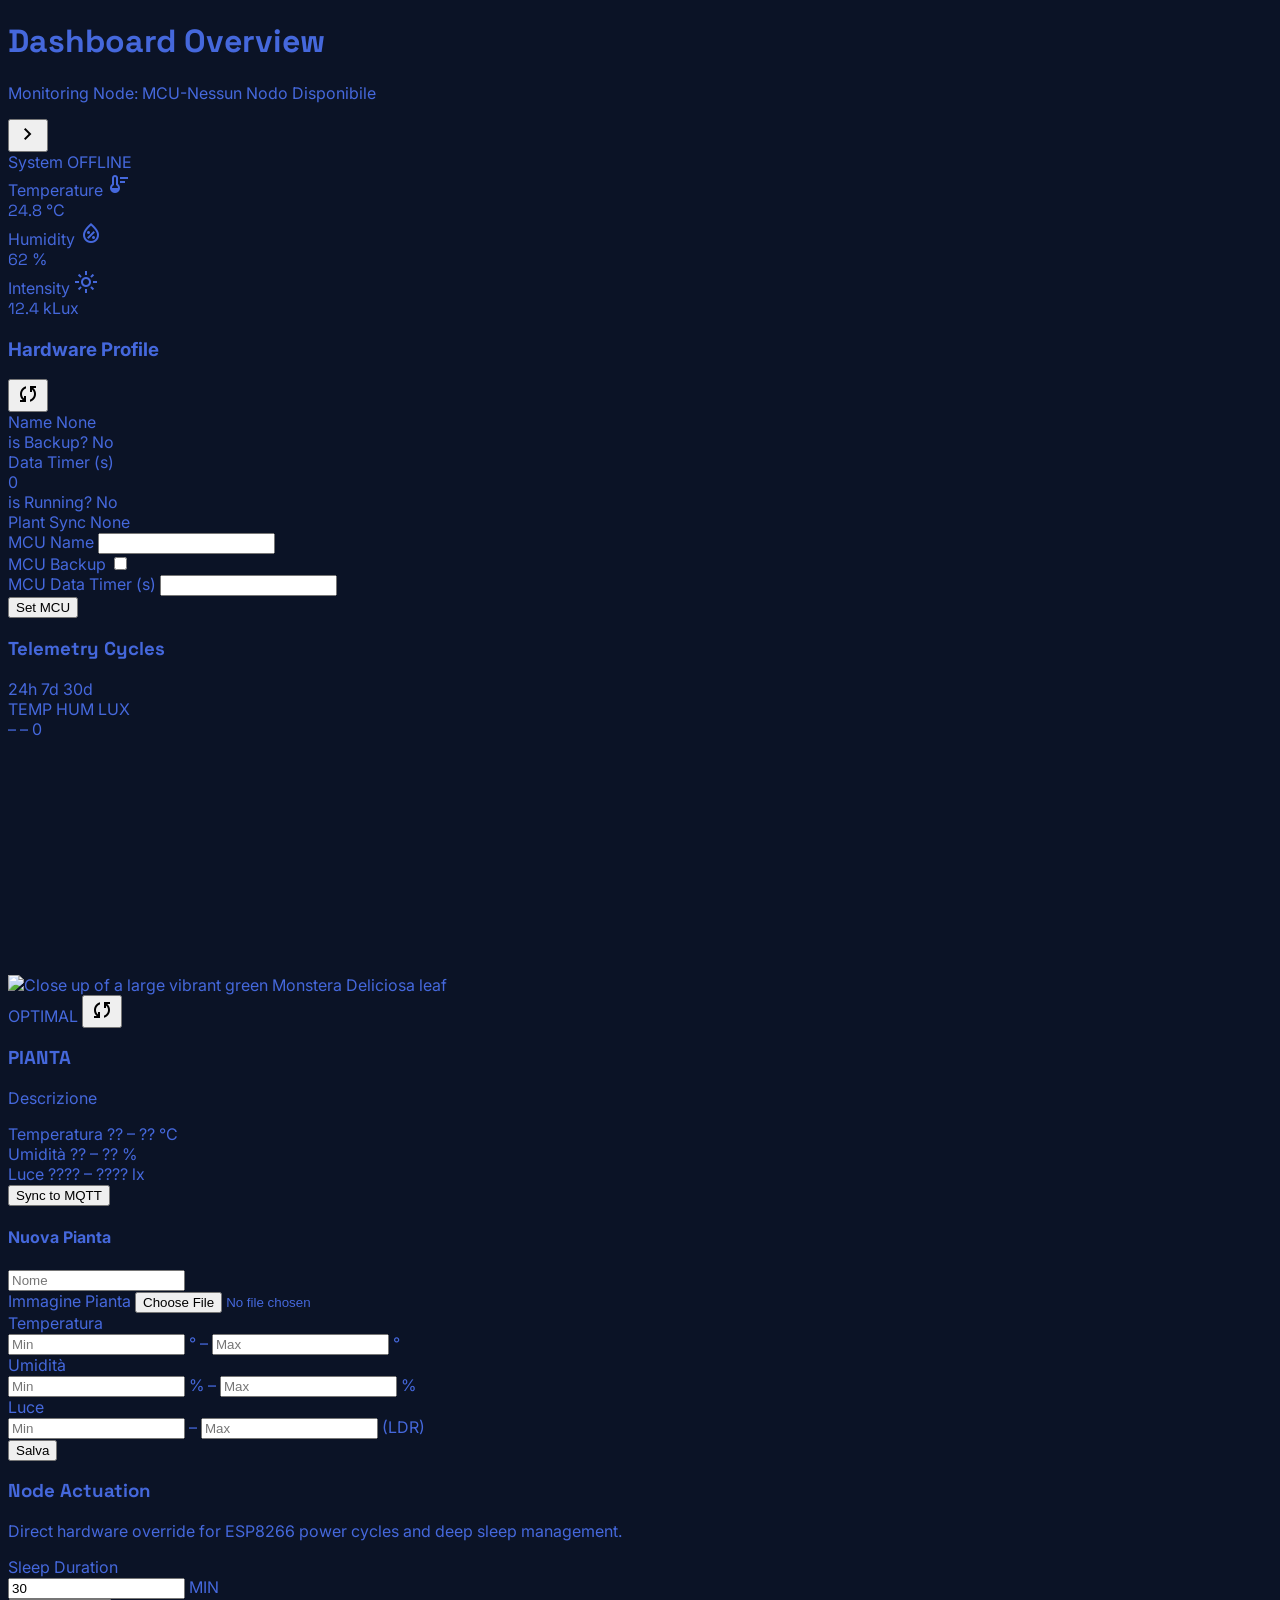
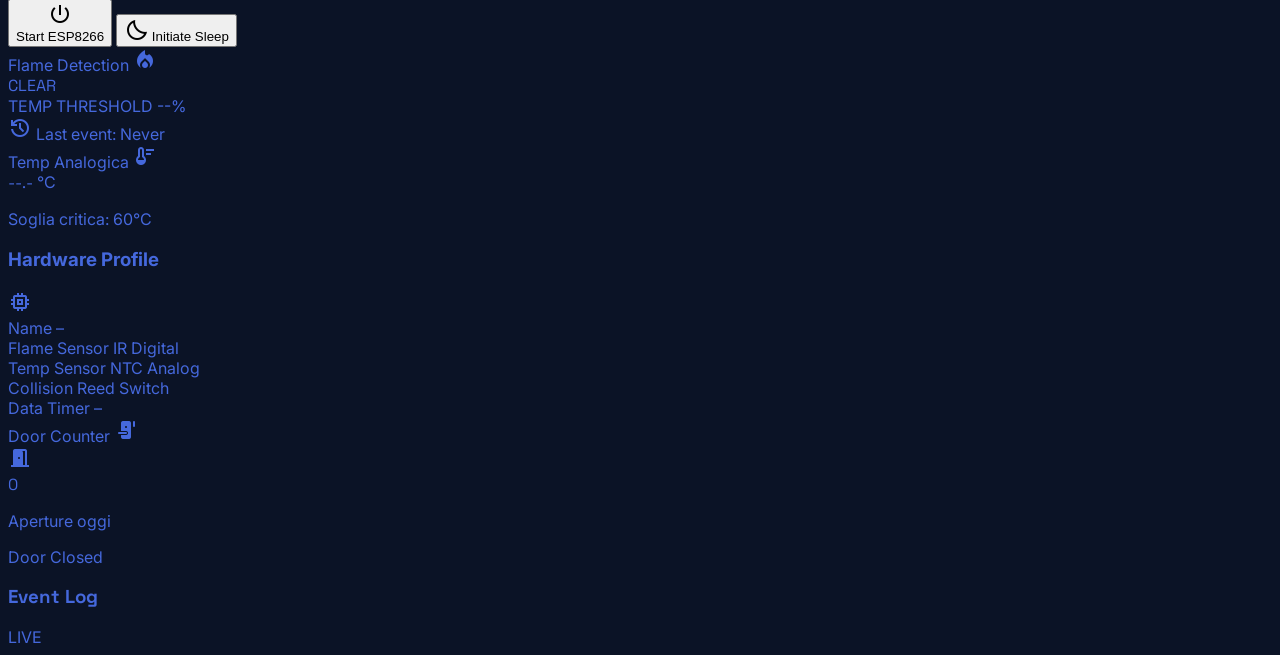
==== WebApp/index.html @ dc4c0f80 "Update Index.html" ====
<!doctype html>
<html class="dark" lang="en">
  <head>
    <meta charset="utf-8" />
    <meta content="width=device-width, initial-scale=1.0" name="viewport" />

    <!-- Tailwind CSS -->
    <script src="https://cdn.tailwindcss.com?plugins=forms,container-queries"></script>

    <!-- Google Fonts -->
    <link
      href="https://fonts.googleapis.com/css2?family=Space+Grotesk:wght@300;400;500;600;700&family=Inter:wght@300;400;500;600&display=swap"
      rel="stylesheet"
    />
    <link
      href="https://fonts.googleapis.com/css2?family=Material+Symbols+Outlined:wght,FILL@100..700,0..1&display=swap"
      rel="stylesheet"
    />

    <!-- Tailwind Config -->
    <script id="tailwind-config">
      tailwind.config = {
        darkMode: "class",
        theme: {
          extend: {
            colors: {
              background: "#0b1326",
              "secondary-fixed": "#c9e6ff",
              "inverse-on-surface": "#283044",
              "on-error": "#690005",
              "surface-container-lowest": "#060e20",
              "on-primary-container": "#c7ffcf",
              "on-secondary-container": "#00344e",
              "surface-container": "#171f33",
              primary: "#4de082",
              red: "#e04d4d",
              "tertiary-fixed": "#acf847",
              tertiary: "#91db2a",
              error: "#ffb4ab",
              "surface-dim": "#0b1326",
              "primary-container": "#007f3f",
              outline: "#8a9485",
              "surface-container-low": "#131b2e",
              "on-tertiary-fixed-variant": "#304f00",
              "secondary-container": "#00a2e6",
              "surface-container-highest": "#2d3449",
              "surface-bright": "#31394d",
              "primary-fixed-dim": "#4de082",
              surface: "#0b1326",
              "secondary-fixed-dim": "#89ceff",
              "on-secondary-fixed": "#001e2f",
              "inverse-primary": "#006d36",
              "surface-tint": "#4de082",
              "on-primary-fixed": "#00210c",
              "outline-variant": "#40493d",
              "on-error-container": "#ffdad6",
              "surface-variant": "#2d3449",
              "inverse-surface": "#dae2fd",
              "tertiary-fixed-dim": "#91db2a",
              "tertiary-container": "#4c7a00",
              "on-background": "#dae2fd",
              "surface-container-high": "#222a3d",
              "on-tertiary": "#1f3700",
              "on-primary": "#003919",
              "on-surface-variant": "#bfcaba",
              "on-tertiary-container": "#d4ff9d",
              "on-tertiary-fixed": "#102000",
              "on-surface": "#dae2fd",
              "on-secondary": "#00344d",
              "on-primary-fixed-variant": "#005227",
              secondary: "#89ceff",
              "primary-fixed": "#6dfe9c",
              "on-secondary-fixed-variant": "#004c6e",
              "error-container": "#93000a",
            },
            borderRadius: {
              DEFAULT: "0.125rem",
              lg: "0.25rem",
              xl: "0.5rem",
              full: "0.75rem",
            },
            fontFamily: {
              headline: ["Space Grotesk"],
              body: ["Inter"],
              label: ["Inter"],
            },
          },
        },
      };
    </script>

    <!-- Custom Styles -->
    <link rel="stylesheet" href="static/styles.css" />

    <title>Lab IoT</title>
  </head>

  <body class="selection:bg-primary/30">
    <!-- ===== MAIN CONTENT ===== -->
    <main>
      <div class="max-w-7xl mx-auto space-y-8">
        <!-- Page Header -->
        <header
          class="flex flex-col md:flex-row justify-between items-start md:items-end gap-4"
        >
          <div class="flex items-center gap-4">
            <div>
              <h1
                class="font-headline text-4xl font-bold tracking-tight text-on-surface"
              >
                Dashboard Overview
              </h1>
              <p id="node-id" class="text-on-surface-variant font-medium">
                Monitoring Node: ESP-NODE-MCU1.0
              </p>
            </div>

            <button
              id="next-node-btn"
              class="text-on-surface-variant hover:text-primary transition-colors flex items-center justify-center p-2"
            >
              <span class="material-symbols-outlined text-[40px]">
                chevron_right
              </span>
            </button>
          </div>
          <div
            class="flex items-center gap-3 bg-surface-container-high px-4 py-2 rounded-lg"
          >
            <div
              id="eps-status-icon"
              class="w-3 h-3 rounded-full bg-primary pulse-indicator"
            ></div>
            <span
              id="esp-status"
              class="text-xs font-bold tracking-widest text-primary uppercase"
              >System Online</span
            >
          </div>
        </header>

        <!-- Dashboard Grid -->
        <div
          id="dashboard-plant"
          class="hidden grid grid-cols-1 md:grid-cols-12 gap-6"
        >
          <!-- ── Row 1: Live Telemetry Cards (8 cols) ── -->
          <div class="md:col-span-8 grid grid-cols-1 sm:grid-cols-3 gap-6">
            <!-- Temperature -->
            <div
              class="bg-surface-container-high p-6 rounded-xl hover:bg-surface-container-highest transition-colors duration-200"
            >
              <div class="flex justify-between items-start mb-4">
                <span
                  class="text-xs font-bold tracking-widest text-on-surface-variant uppercase"
                  >Temperature</span
                >
                <span class="material-symbols-outlined text-primary"
                  >thermostat</span
                >
              </div>
              <div class="flex items-baseline gap-2">
                <span
                  id="plant-temp"
                  class="font-headline text-5xl font-light text-on-surface"
                  >24.8</span
                >
                <span class="text-on-surface-variant text-xl">°C</span>
              </div>
              <div
                class="mt-4 h-1 bg-surface-container-lowest rounded-full overflow-hidden"
              >
                <div class="h-full bg-primary w-[10%]"></div>
              </div>
            </div>

            <!-- Humidity -->
            <div
              class="bg-surface-container-high p-6 rounded-xl hover:bg-surface-container-highest transition-colors duration-200"
            >
              <div class="flex justify-between items-start mb-4">
                <span
                  class="text-xs font-bold tracking-widest text-on-surface-variant uppercase"
                  >Humidity</span
                >
                <span class="material-symbols-outlined text-secondary"
                  >humidity_percentage</span
                >
              </div>
              <div class="flex items-baseline gap-2">
                <span
                  id="plant-hum"
                  class="font-headline text-5xl font-light text-on-surface"
                  >62</span
                >
                <span class="text-on-surface-variant text-xl">%</span>
              </div>
              <div
                class="mt-4 h-1 bg-surface-container-lowest rounded-full overflow-hidden"
              >
                <div class="h-full bg-secondary w-[80%]"></div>
              </div>
            </div>

            <!-- Light Intensity -->
            <div
              class="bg-surface-container-high p-6 rounded-xl hover:bg-surface-container-highest transition-colors duration-200"
            >
              <div class="flex justify-between items-start mb-4">
                <span
                  class="text-xs font-bold tracking-widest text-on-surface-variant uppercase"
                  >Intensity</span
                >
                <span class="material-symbols-outlined text-tertiary"
                  >light_mode</span
                >
              </div>
              <div class="flex items-baseline gap-2">
                <span
                  id="plant-lux"
                  class="font-headline text-5xl font-light text-on-surface"
                  >12.4</span
                >
                <span class="text-on-surface-variant text-xl">kLux</span>
              </div>
              <div
                class="mt-4 h-1 bg-surface-container-lowest rounded-full overflow-hidden"
              >
                <div class="h-full bg-tertiary w-[45%]"></div>
              </div>
            </div>
          </div>

          <!-- ── Row 1: Hardware Profile (4 cols) ── -->
          <div
            class="md:col-span-4 bg-surface-container-low p-6 rounded-xl space-y-4 h-[250px] overflow-y-auto"
          >
            <div class="flex justify-between items-center">
              <h3
                id=""
                class="text-xs font-bold tracking-widest text-on-surface-variant uppercase"
              >
                Hardware Profile
              </h3>

              <button
                id="mcu-set-loop"
                class="text-on-surface-variant hover:text-primary transition-colors"
              >
                <span class="material-symbols-outlined text-[18px]">sync</span>
              </button>
            </div>

            <div id="mcu-info" class="">
              <div
                class="flex justify-between items-center py-2 border-b border-outline-variant/10"
              >
                <span class="text-sm text-on-surface-variant">Name</span>
                <span
                  id="mcu-name-info"
                  class="text-sm font-mono text-secondary"
                  >None</span
                >
              </div>

              <div
                class="flex justify-between items-center py-2 border-b border-outline-variant/10"
              >
                <span class="text-sm text-on-surface-variant">is Backup?</span>
                <span
                  id="mcu-backup-info"
                  class="text-sm font-mono text-on-surface"
                  >No</span
                >
              </div>

              <div
                class="flex justify-between items-center py-2 border-b border-outline-variant/10"
              >
                <span class="text-sm text-on-surface-variant"
                  >Data Timer (s)</span
                >
                <div class="flex items-center gap-1">
                  <span
                    id="mcu-timer-info"
                    class="text-sm font-mono text-primary"
                    >0</span
                  >
                  <!-- <span
                    class="material-symbols-outlined text-[16px] text-primary"
                    >signal_cellular_alt</span
                  > -->
                </div>
              </div>

              <div class="flex justify-between items-center py-2">
                <span class="text-sm text-on-surface-variant">is Running?</span>
                <span
                  id="mcu-running-info"
                  class="text-sm font-mono text-on-surface"
                  >No</span
                >
              </div>

              <div class="flex justify-between items-center py-2">
                <span class="text-sm text-on-surface-variant">Plant Sync</span>
                <span
                  id="mcu-plantsync-info"
                  class="text-sm font-mono text-on-surface"
                  >None</span
                >
              </div>
            </div>

            <div id="set-mcu-form" class="hidden">
              <div
                class="flex justify-between items-center py-2 border-b border-outline-variant/10"
              >
                <span class="text-sm text-on-surface-variant">MCU Name</span>
                <input
                  id="mcu-name"
                  type="text"
                  class="bg-black/40 border border-white/10 rounded px-2 py-2 text-xs text-on-surface"
                />
              </div>

              <div
                class="flex justify-between items-center py-2 border-b border-outline-variant/10"
              >
                <span class="text-sm text-on-surface-variant">MCU Backup</span>
                <input
                  id="mcu-backup"
                  type="checkbox"
                  class="bg-black/40 border border-white/10 rounded px-2 py-2 text-xs text-on-surface"
                />
              </div>

              <div
                class="flex justify-between items-center py-2 border-b border-outline-variant/10"
              >
                <span class="text-sm text-on-surface-variant"
                  >MCU Data Timer (s)</span
                >
                <input
                  id="mcu-timer"
                  type="number"
                  class="bg-black/40 border border-white/10 rounded px-2 py-2 text-xs text-on-surface"
                />
              </div>

              <div class="">
                <button
                  id="set-mcu"
                  class="w-full py-2 bg-primary/10 border border-primary/20 text-primary text-xs font-bold tracking-widest uppercase hover:bg-primary hover:text-on-primary transition-all rounded"
                >
                  Set MCU
                </button>
              </div>
            </div>
          </div>

          <!-- ── Row 2: 24h Telemetry Chart (8 cols) ── -->
          <div
            class="md:col-span-8 bg-surface-container-high rounded-xl p-8 overflow-hidden"
          >
            <div class="flex justify-between items-center mb-8">
              <h3 class="font-headline text-xl font-bold text-on-surface">
                Telemetry Cycles
              </h3>
              <div id="chart-time-tabs" class="flex gap-2">
                <span
                  data-field="24h"
                  class="px-3 py-1 bg-surface-container-highest rounded text-[10px] font-bold text-primary border border-primary/20 cursor-pointer"
                  >24h</span
                >
                <span
                  data-field="7d"
                  class="px-3 py-1 bg-surface-container-lowest rounded text-[10px] font-bold text-on-surface-variant cursor-pointer"
                  >7d</span
                >
                <span
                  data-field="30d"
                  class="px-3 py-1 bg-surface-container-lowest rounded text-[10px] font-bold text-on-surface-variant cursor-pointer"
                  >30d</span
                >
              </div>

              <div id="chart-field-tabs" class="flex gap-2">
                <span
                  data-field="temp"
                  class="px-3 py-1 bg-surface-container-highest rounded text-[10px] font-bold text-primary border border-primary/20 cursor-pointer"
                  >TEMP</span
                >
                <span
                  data-field="hum"
                  class="px-3 py-1 bg-surface-container-lowest rounded text-[10px] font-bold text-on-surface-variant cursor-pointer"
                  >HUM</span
                >
                <span
                  data-field="lux"
                  class="px-3 py-1 bg-surface-container-lowest rounded text-[10px] font-bold text-on-surface-variant cursor-pointer"
                  >LUX</span
                >
              </div>
            </div>

            <!-- Chart area con Y-axis -->
            <div class="flex gap-2 items-stretch">
              <!-- Y-axis labels -->
              <div
                class="flex flex-col justify-between items-end pb-0 pr-2 shrink-0"
                style="height: 256px"
              >
                <span
                  id="y-max"
                  class="text-[9px] font-mono text-on-surface-variant/50 tabular-nums"
                  >–</span
                >
                <span
                  id="y-mid"
                  class="text-[9px] font-mono text-on-surface-variant/50 tabular-nums"
                  >–</span
                >
                <span
                  class="text-[9px] font-mono text-on-surface-variant/50 tabular-nums"
                  >0</span
                >
              </div>

              <!-- Bars + gridlines -->
              <div class="relative flex-1">
                <!-- Gridlines -->
                <div
                  class="absolute inset-0 flex flex-col justify-between pointer-events-none"
                >
                  <div class="border-t border-white/[0.06] w-full"></div>
                  <div class="border-t border-white/[0.06] w-full"></div>
                  <div class="border-t border-white/[0.06] w-full"></div>
                </div>

                <!-- Bars -->
                <div
                  class="h-64 flex items-end justify-between gap-1 relative z-10"
                  id="chart-bars"
                >
                  <!-- Bars injected by main.js -->
                </div>
              </div>
            </div>

            <!-- X-axis labels -->
            <div
              id="x-axe"
              class="flex justify-between mt-4 pl-9 text-[10px] text-on-surface-variant font-mono uppercase tracking-widest"
            >
              <!-- X-axis spans -->
            </div>
          </div>

          <!-- ── Row 2: Plant Profile Card (4 cols) ── -->
          <div class="md:col-span-4 flex flex-col gap-6">
            <div
              class="bg-surface-container-high rounded-xl p-6 relative overflow-hidden flex-1 group"
            >
              <img
                id="plant-img"
                class="absolute inset-0 w-full h-full object-cover opacity-20 grayscale group-hover:grayscale-0 transition-all duration-700"
                alt="Close up of a large vibrant green Monstera Deliciosa leaf"
                src=""
              />
              <div class="relative z-10 flex flex-col h-full justify-between">
                <div class="flex justify-between items-center mb-2">
                  <span
                    class="px-2 py-1 bg-primary/20 text-primary text-[10px] font-bold rounded"
                  >
                    OPTIMAL
                  </span>
                  <button
                    id="plant-loop"
                    class="text-on-surface-variant hover:text-primary transition-colors"
                  >
                    <span class="material-symbols-outlined text-[18px]"
                      >sync</span
                    >
                  </button>
                </div>

                <!-- ── Row 2: Plant Profile Card Display(4 cols) ── -->
                <div id="plant-display-section" class="">
                  <h3
                    id="plant-name"
                    class="font-headline text-2xl font-bold text-on-surface tracking-tight leading-none mb-1"
                  >
                    PIANTA
                  </h3>

                  <p
                    class="text-[11px] italic text-on-surface-variant/40 tracking-wide mb-4"
                  >
                    Descrizione
                  </p>

                  <div class="flex flex-col divide-y divide-white/[0.06]"></div>

                  <div class="flex items-baseline justify-between py-[5px]">
                    <span
                      class="text-[10px] uppercase tracking-[0.12em] text-on-surface-variant/40"
                    >
                      Temperatura
                    </span>
                    <span
                      id="temp-range"
                      class="text-[13px] font-semibold text-primary tabular-nums"
                    >
                      ?? – ?? °C
                    </span>
                  </div>

                  <div class="flex items-baseline justify-between py-[5px]">
                    <span
                      class="text-[10px] uppercase tracking-[0.12em] text-on-surface-variant/40"
                    >
                      Umidità
                    </span>
                    <span
                      id="hum-range"
                      class="text-[13px] font-semibold text-primary tabular-nums"
                    >
                      ?? – ?? %
                    </span>
                  </div>

                  <div class="flex items-baseline justify-between py-[5px]">
                    <span
                      class="text-[10px] uppercase tracking-[0.12em] text-on-surface-variant/40"
                    >
                      Luce
                    </span>
                    <span
                      id="light-range"
                      class="text-[13px] font-semibold text-primary tabular-nums"
                    >
                      ???? – ???? lx
                    </span>
                  </div>

                  <div class="mt-8 space-y-2">
                    <button
                      id="sync-mqtt"
                      class="w-full mt-4 py-2 bg-primary/10 border border-primary/20 text-primary text-xs font-bold tracking-widest uppercase hover:bg-primary hover:text-on-primary transition-all rounded"
                    >
                      Sync to MQTT
                    </button>
                  </div>
                </div>

                <!-- ── Row 2: Plant Form Card (4 cols) ── -->
                <div
                  id="add-plant-form"
                  class="hidden flex flex-col gap-1 mt-4"
                >
                  <h4 class="text-xs font-bold uppercase text-primary mb-2">
                    Nuova Pianta
                  </h4>
                  <input
                    type="text"
                    id="new-name"
                    placeholder="Nome"
                    class="bg-black/40 border border-white/10 rounded px-2 py-2 text-xs text-on-surface"
                  />

                  <div class="flex flex-col gap-1">
                    <label class="text-[9px] uppercase text-white/40 ml-1"
                      >Immagine Pianta</label
                    >
                    <input
                      type="file"
                      id="new-img"
                      accept="image/*"
                      class="text-[10px] text-white/60"
                    />
                  </div>

                  <div class="flex items-baseline justify-between py-[5px]">
                    <span
                      class="text-[10px] uppercase tracking-[0.12em] text-on-surface-variant/40"
                    >
                      Temperatura
                    </span>
                    <div class="flex items-center gap-1 text-primary">
                      <input
                        type="number"
                        id="temp-min-input"
                        placeholder="Min"
                        class="w-20 bg-black/40 border border-white/10 rounded p-1 text-center text-xs text-primary outline-none focus:border-primary/50"
                      />
                      <span class="text-[13px] font-semibold">°</span>
                      <span class="text-[13px] font-semibold">–</span>
                      <input
                        type="number"
                        id="temp-max-input"
                        placeholder="Max"
                        class="w-20 bg-black/40 border border-white/10 rounded p-1 text-center text-xs text-primary outline-none focus:border-primary/50"
                      />
                      <span class="text-[13px] font-semibold">°</span>
                    </div>
                  </div>

                  <div class="flex items-baseline justify-between py-[5px]">
                    <span
                      class="text-[10px] uppercase tracking-[0.12em] text-on-surface-variant/40"
                    >
                      Umidità
                    </span>
                    <div class="flex items-center gap-1 text-primary">
                      <input
                        type="number"
                        id="hum-min-input"
                        placeholder="Min"
                        class="w-20 bg-black/40 border border-white/10 rounded p-1 text-center text-xs text-primary outline-none focus:border-primary/50"
                      />
                      <span class="text-[13px] font-semibold">%</span>
                      <span class="text-[13px] font-semibold">–</span>
                      <input
                        type="number"
                        id="hum-max-input"
                        placeholder="Max"
                        class="w-20 bg-black/40 border border-white/10 rounded p-1 text-center text-xs text-primary outline-none focus:border-primary/50"
                      />
                      <span class="text-[13px] font-semibold">%</span>
                    </div>
                  </div>

                  <div class="flex items-baseline justify-between py-[5px]">
                    <span
                      class="text-[10px] uppercase tracking-[0.12em] text-on-surface-variant/40"
                    >
                      Luce
                    </span>
                    <div class="flex items-center gap-1 text-primary">
                      <input
                        type="number"
                        id="lux-min-input"
                        placeholder="Min"
                        class="w-20 bg-black/40 border border-white/10 rounded p-1 text-center text-xs text-primary outline-none focus:border-primary/50"
                      />
                      <span class="text-[13px] font-semibold">–</span>
                      <input
                        type="number"
                        id="lux-max-input"
                        placeholder="Max"
                        class="w-20 bg-black/40 border border-white/10 rounded p-1 text-center text-xs text-primary outline-none focus:border-primary/50"
                      />
                      <span class="text-[13px] font-semibold">(LDR)</span>
                    </div>
                  </div>

                  <div class="mt-8 space-y-2">
                    <button
                      id="save-new-plant"
                      class="w-full mt-2 py-2 bg-primary/10 border border-primary/20 text-primary text-xs font-bold tracking-widest uppercase hover:bg-primary hover:text-on-primary transition-all rounded"
                    >
                      Salva
                    </button>
                  </div>
                </div>
              </div>
            </div>
          </div>

          <!-- ── Row 3: Node Actuation (Full Width) ── -->
          <div
            class="md:col-span-12 bg-surface-container-high p-8 rounded-xl flex flex-col lg:flex-row items-center gap-10"
          >
            <div class="lg:w-1/3">
              <h3 class="font-headline text-xl font-bold text-on-surface mb-2">
                Node Actuation
              </h3>
              <p class="text-sm text-on-surface-variant">
                Direct hardware override for ESP8266 power cycles and deep sleep
                management.
              </p>
            </div>
            <div class="flex-1 grid grid-cols-1 sm:grid-cols-3 gap-6 w-full">
              <!-- Sleep Duration Input -->
              <div class="space-y-2">
                <label
                  class="text-[10px] font-bold tracking-widest text-on-surface-variant uppercase ml-1"
                >
                  Sleep Duration
                </label>
                <div class="relative">
                  <input
                    class="w-full bg-surface-container-lowest border-0 border-b-2 border-outline-variant/20 focus:border-primary focus:ring-0 text-on-surface font-mono py-3 px-4"
                    type="number"
                    value="30"
                  />
                  <span
                    class="absolute right-4 top-1/2 -translate-y-1/2 text-[10px] text-on-surface-variant uppercase font-bold"
                  >
                    MIN
                  </span>
                </div>
              </div>

              <!-- Start Node Button -->
              <button
                id="start-esp"
                data-field="START"
                class="bg-gradient-to-br from-primary to-primary-container text-on-primary rounded-md font-bold text-sm tracking-widest uppercase h-[52px] mt-auto flex items-center justify-center gap-2 active:scale-95 transition-all"
              >
                <span class="material-symbols-outlined"
                  >power_settings_new</span
                >
                <div id="start-stop-text">Start ESP8266</div>
              </button>

              <!-- Initiate Sleep Button -->
              <button
                class="bg-surface-container-highest border border-outline-variant/30 text-on-surface rounded-md font-bold text-sm tracking-widest uppercase h-[52px] mt-auto flex items-center justify-center gap-2 hover:bg-surface-bright active:scale-95 transition-all"
              >
                <span class="material-symbols-outlined">bedtime</span>
                Initiate Sleep
              </button>
            </div>
          </div>
        </div>
        <!-- /grid -->
        <!-- /max-w -->

        <!-- ================================================================
     DASHBOARD ALTERNATIVE — Flame + Analog Temp + Collision Sensor
     Da aggiungere subito dopo il div #dashboard-content nel tuo index.html
     In JS: document.getElementById('dashboard-content').classList.add('hidden')
             document.getElementById('dashboard-alternative').classList.remove('hidden')
     ================================================================ -->

        <div
          id="dashboard-security"
          class="hidden grid grid-cols-1 md:grid-cols-12 gap-6"
        >
          <!-- ── Row 1: Flame Detection (6 cols) ── -->
          <div
            class="md:col-span-6 bg-surface-container-high rounded-xl p-6 relative overflow-hidden group"
          >
            <!-- Background glow — acceso solo quando flame detected (aggiungi class "flame-active" via JS) -->
            <div
              id="flame-glow"
              class="absolute inset-0 bg-gradient-to-br from-red/0 to-red/0 transition-all duration-700 pointer-events-none rounded-xl"
            ></div>

            <div class="relative z-10 flex flex-col h-full gap-6">
              <div class="flex justify-between items-start">
                <span
                  class="text-xs font-bold tracking-widest text-on-surface-variant uppercase"
                  >Flame Detection</span
                >
                <span
                  class="material-symbols-outlined text-red"
                  style="font-variation-settings: &quot;FILL&quot; 1"
                  >local_fire_department</span
                >
              </div>

              <!-- Status principale -->
              <div class="flex items-center gap-4">
                <div
                  id="flame-indicator"
                  class="w-4 h-4 rounded-full bg-primary shrink-0"
                ></div>
                <span
                  id="flame-status"
                  class="font-headline text-3xl font-bold text-on-surface tracking-tight"
                  >CLEAR</span
                >
              </div>

              <!-- Barra soglia temperatura -->
              <div class="space-y-1">
                <div
                  class="flex justify-between text-[10px] text-on-surface-variant/50 font-mono"
                >
                  <span>TEMP THRESHOLD</span>
                  <span id="flame-temp-pct">--%</span>
                </div>
                <div
                  class="h-1 bg-surface-container-lowest rounded-full overflow-hidden"
                >
                  <div
                    id="flame-temp-bar"
                    class="h-full bg-primary transition-all duration-500"
                    style="width: 0%"
                  ></div>
                </div>
              </div>

              <!-- Last event -->
              <div class="flex items-center gap-2 mt-auto">
                <span
                  class="material-symbols-outlined text-[14px] text-on-surface-variant/40"
                  >history</span
                >
                <span
                  class="text-[10px] font-mono text-on-surface-variant/40 uppercase tracking-wider"
                  >Last event: <span id="flame-last-event">Never</span></span
                >
              </div>
            </div>
          </div>

          <!-- ── Row 1: Analog Temperature (3 cols) ── -->
          <div
            class="md:col-span-3 bg-surface-container-high p-6 rounded-xl hover:bg-surface-container-highest transition-colors duration-200"
          >
            <div class="flex justify-between items-start mb-4">
              <span
                class="text-xs font-bold tracking-widest text-on-surface-variant uppercase"
                >Temp Analogica</span
              >
              <span class="material-symbols-outlined text-primary"
                >thermostat</span
              >
            </div>
            <div class="flex items-baseline gap-2">
              <span
                id="analog-temp"
                class="font-headline text-5xl font-light text-on-surface"
                >--.-</span
              >
              <span class="text-on-surface-variant text-xl">°C</span>
            </div>
            <div
              class="mt-4 h-1 bg-surface-container-lowest rounded-full overflow-hidden"
            >
              <div
                id="analog-temp-bar"
                class="h-full bg-primary transition-all duration-500"
                style="width: 0%"
              ></div>
            </div>
            <p
              class="text-[10px] text-on-surface-variant/40 mt-3 uppercase tracking-wider"
            >
              Soglia critica: <span class="text-red">60°C</span>
            </p>
          </div>

          <!-- ── Row 1: Hardware Profile (3 cols) ── -->
          <div
            class="md:col-span-3 bg-surface-container-low p-6 rounded-xl space-y-3 overflow-y-auto"
          >
            <div class="flex justify-between items-center">
              <h3
                class="text-xs font-bold tracking-widest text-on-surface-variant uppercase"
              >
                Hardware Profile
              </h3>
              <span
                class="material-symbols-outlined text-[18px] text-on-surface-variant"
                >memory</span
              >
            </div>
            <div class="flex flex-col divide-y divide-white/[0.06]">
              <div class="flex justify-between items-center py-2">
                <span class="text-sm text-on-surface-variant">Name</span>
                <span id="alt-mcu-name" class="text-sm font-mono text-secondary"
                  >–</span
                >
              </div>
              <div class="flex justify-between items-center py-2">
                <span class="text-sm text-on-surface-variant"
                  >Flame Sensor</span
                >
                <span class="text-sm font-mono text-primary">IR Digital</span>
              </div>
              <div class="flex justify-between items-center py-2">
                <span class="text-sm text-on-surface-variant">Temp Sensor</span>
                <span class="text-sm font-mono text-primary">NTC Analog</span>
              </div>
              <div class="flex justify-between items-center py-2">
                <span class="text-sm text-on-surface-variant">Collision</span>
                <span class="text-sm font-mono text-primary">Reed Switch</span>
              </div>
              <div class="flex justify-between items-center py-2">
                <span class="text-sm text-on-surface-variant">Data Timer</span>
                <span
                  id="alt-mcu-timer"
                  class="text-sm font-mono text-on-surface"
                  >–</span
                >
              </div>
            </div>
          </div>

          <!-- ── Row 2: Door Counter (4 cols) ── -->
          <div
            class="md:col-span-4 bg-surface-container-high rounded-xl p-6 flex flex-col gap-6"
          >
            <div class="flex justify-between items-start">
              <span
                class="text-xs font-bold tracking-widest text-on-surface-variant uppercase"
                >Door Counter</span
              >
              <span
                class="material-symbols-outlined text-secondary"
                style="font-variation-settings: &quot;FILL&quot; 1"
                >door_sensor</span
              >
            </div>

            <!-- Contatore singolo -->
            <div
              class="bg-surface-container-lowest rounded-xl p-6 text-center flex-1 flex flex-col items-center justify-center gap-2"
            >
              <span
                class="material-symbols-outlined text-secondary text-[28px]"
                style="font-variation-settings: &quot;FILL&quot; 1"
                >door_open</span
              >
              <div
                id="door-count"
                class="font-headline text-6xl font-bold text-on-surface"
              >
                0
              </div>
              <p
                class="text-[10px] uppercase tracking-widest text-on-surface-variant/50"
              >
                Aperture oggi
              </p>
            </div>

            <!-- Stato + reset -->
            <div class="flex items-center justify-between">
              <div class="flex items-center gap-2">
                <div
                  id="door-status-dot"
                  class="w-2 h-2 rounded-full bg-primary"
                ></div>
                <span
                  id="door-status-label"
                  class="text-[10px] font-mono uppercase tracking-widest text-on-surface-variant/50"
                  >Door Closed</span
                >
              </div>
            </div>
          </div>

          <!-- ── Row 2: Event Log (8 cols) ── -->
          <div class="md:col-span-8 bg-surface-container-high rounded-xl p-6">
            <div class="flex justify-between items-center mb-6">
              <h3 class="font-headline text-xl font-bold text-on-surface">
                Event Log
              </h3>
              <div class="flex gap-2">
                <span
                  class="px-3 py-1 bg-surface-container-highest rounded text-[10px] font-bold text-primary border border-primary/20"
                  >LIVE</span
                >
              </div>
            </div>

            <!-- Lista eventi -->
            <div
              id="event-log-list"
              class="flex flex-col gap-2 overflow-y-auto"
              style="max-height: 220px"
            >
              <!-- Events injected by JS. Esempio struttura:
      <div class="flex items-center gap-3 px-3 py-2 bg-surface-container-lowest rounded-lg">
        <span class="material-symbols-outlined text-[16px] text-red">local_fire_department</span>
        <span class="text-[10px] font-mono text-on-surface-variant/50 shrink-0">14:32:05</span>
        <span class="text-xs text-on-surface">Flame detected — temp 58°C</span>
        <span class="ml-auto px-2 py-0.5 bg-red/10 text-red text-[9px] font-bold rounded uppercase">ALERT</span>
      </div>
      -->
              <!--  <div
                class="flex items-center justify-center h-20 text-[10px] text-on-surface-variant/30 uppercase tracking-widest"
              >
                Nessun evento registrato
              </div> -->
            </div>
          </div>
        </div>
        <!-- /dashboard-alternative -->
      </div>
    </main>

    <!-- Main JS -->
    <script type="module" src="static/main.js"></script>
  </body>
</html>
---- WebApp/static/styles.css ----
/* =============================================================
   styles.css – Chlorophyll Logic Dashboard
   ============================================================= */

/* ── Base ── */
body {
    font-family: 'Inter', sans-serif;
    background-color: #0b1326;
    color: #4568dc;
}

.font-headline {
    font-family: 'Space Grotesk', sans-serif;
}

/* ── Material Symbols defaults ── */
.material-symbols-outlined {
    font-variation-settings:
        'FILL' 0,
        'wght' 400,
        'GRAD' 0,
        'opsz' 24;
}

/* ── Pulse animation (System Online indicator) ── */
.pulse-indicator {
    animation: pulse 2s cubic-bezier(0.4, 0, 0.6, 1) infinite;
}

@keyframes pulse {
    0%, 100% { opacity: 1; }
    50%       { opacity: 0.5; }
}
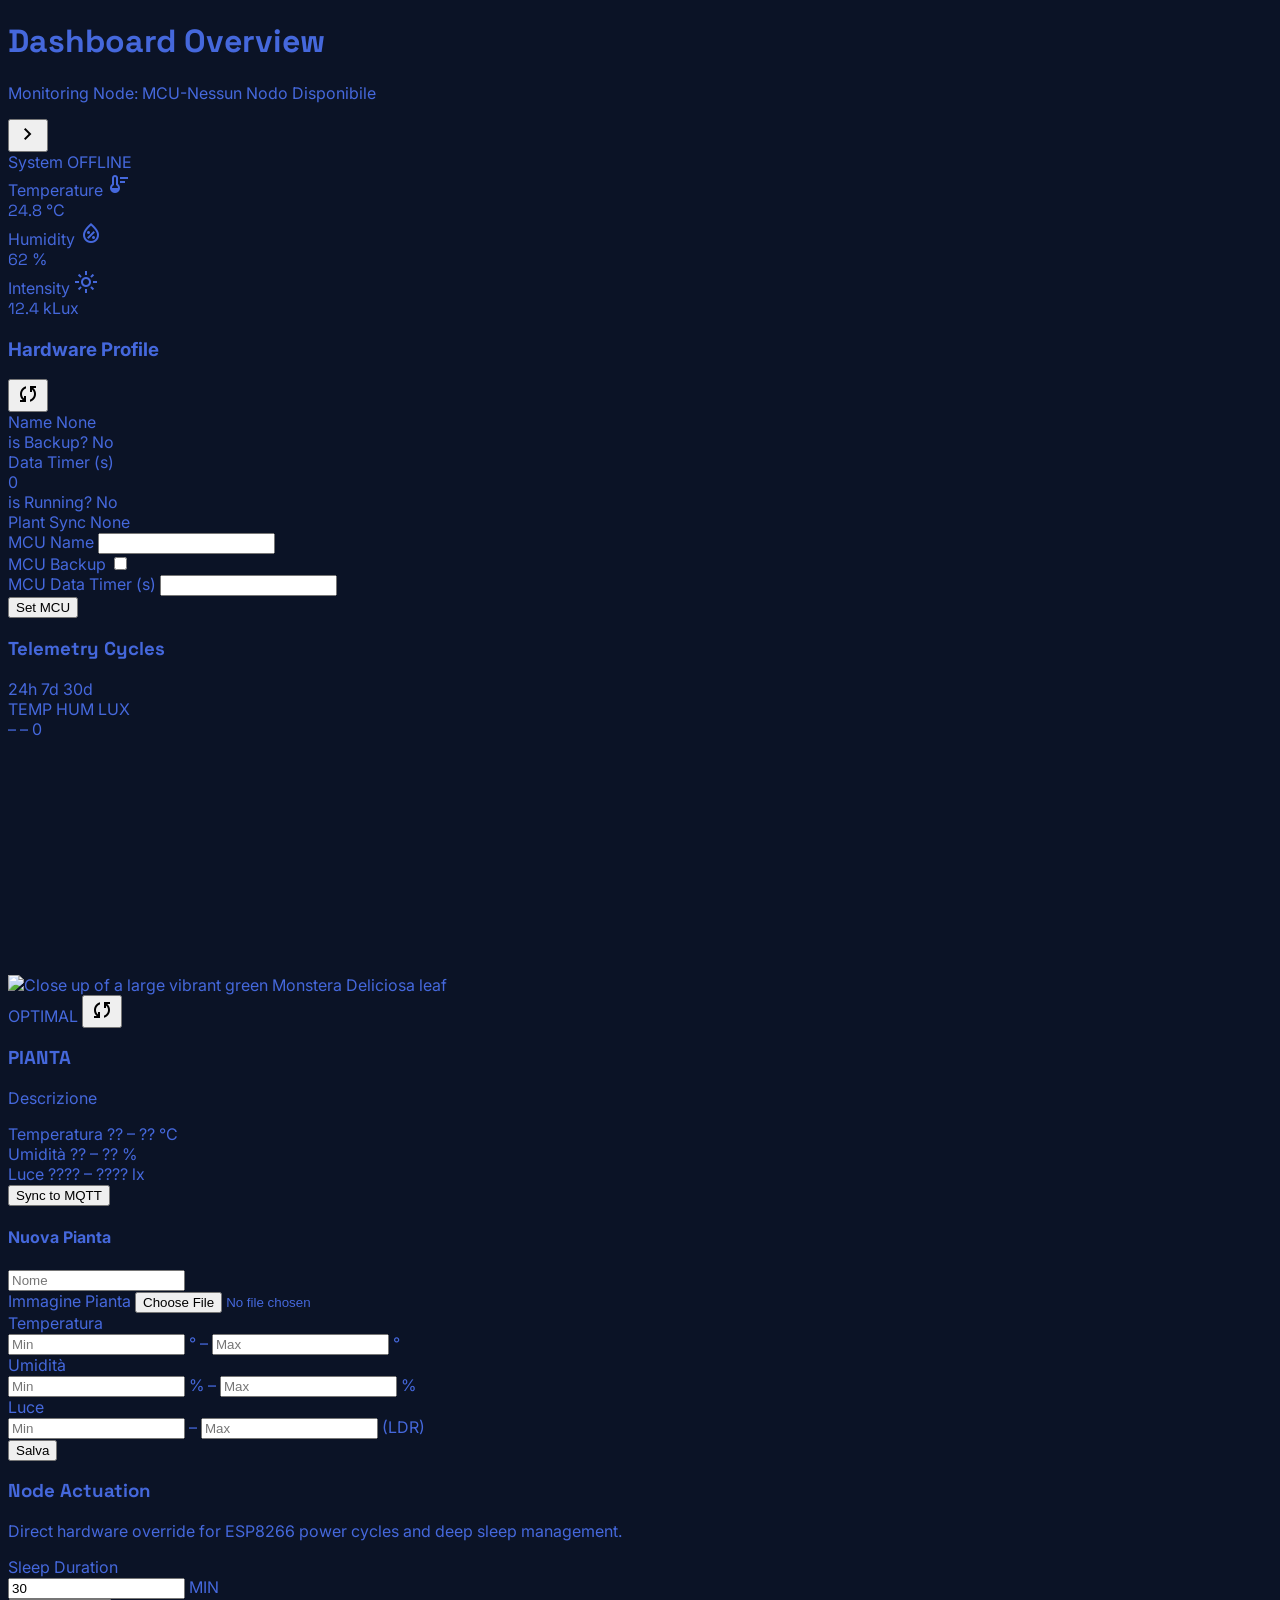
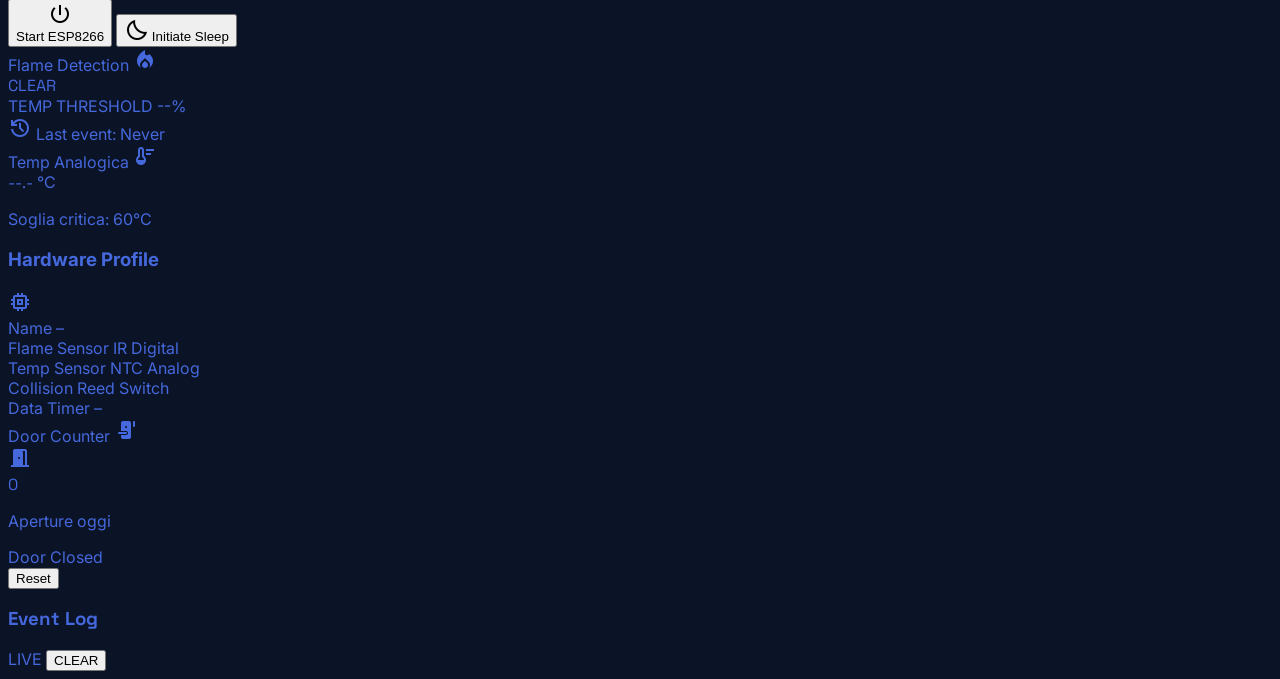
==== commit ce1a73eb: "Merge branch 'main' into light-sleep-mode" ====
--- a/WebApp/index.html
+++ b/WebApp/index.html
@@ -943,6 +943,12 @@
                   >Door Closed</span
                 >
               </div>
+              <button
+                id="reset-door-counter"
+                class="px-3 py-1.5 bg-surface-container-lowest border border-white/5 text-on-surface-variant text-[10px] font-bold tracking-widest uppercase rounded hover:border-primary/30 hover:text-primary transition-all"
+              >
+                Reset
+              </button>
             </div>
           </div>
 
@@ -957,6 +963,12 @@
                   class="px-3 py-1 bg-surface-container-highest rounded text-[10px] font-bold text-primary border border-primary/20"
                   >LIVE</span
                 >
+                <button
+                  id="clear-event-log"
+                  class="px-3 py-1 bg-surface-container-lowest rounded text-[10px] font-bold text-on-surface-variant hover:text-primary transition-colors"
+                >
+                  CLEAR
+                </button>
               </div>
             </div>
 
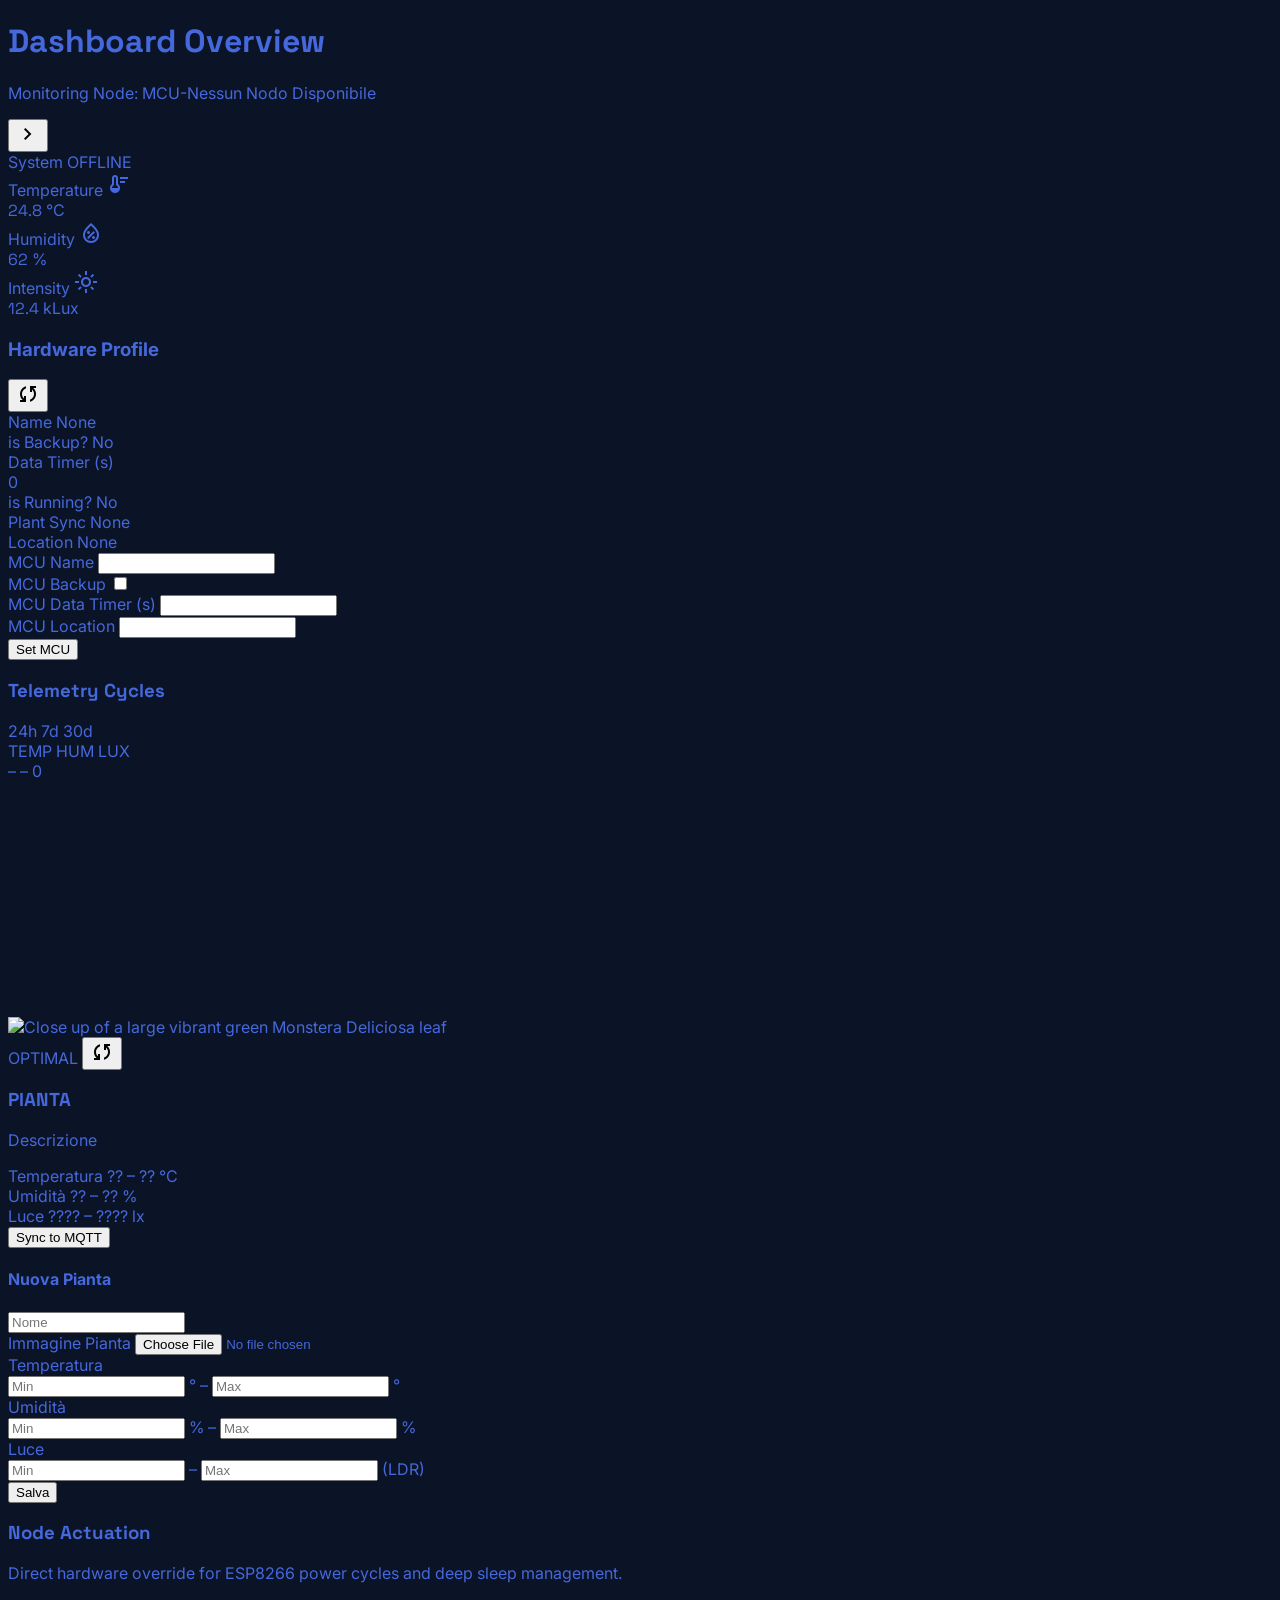
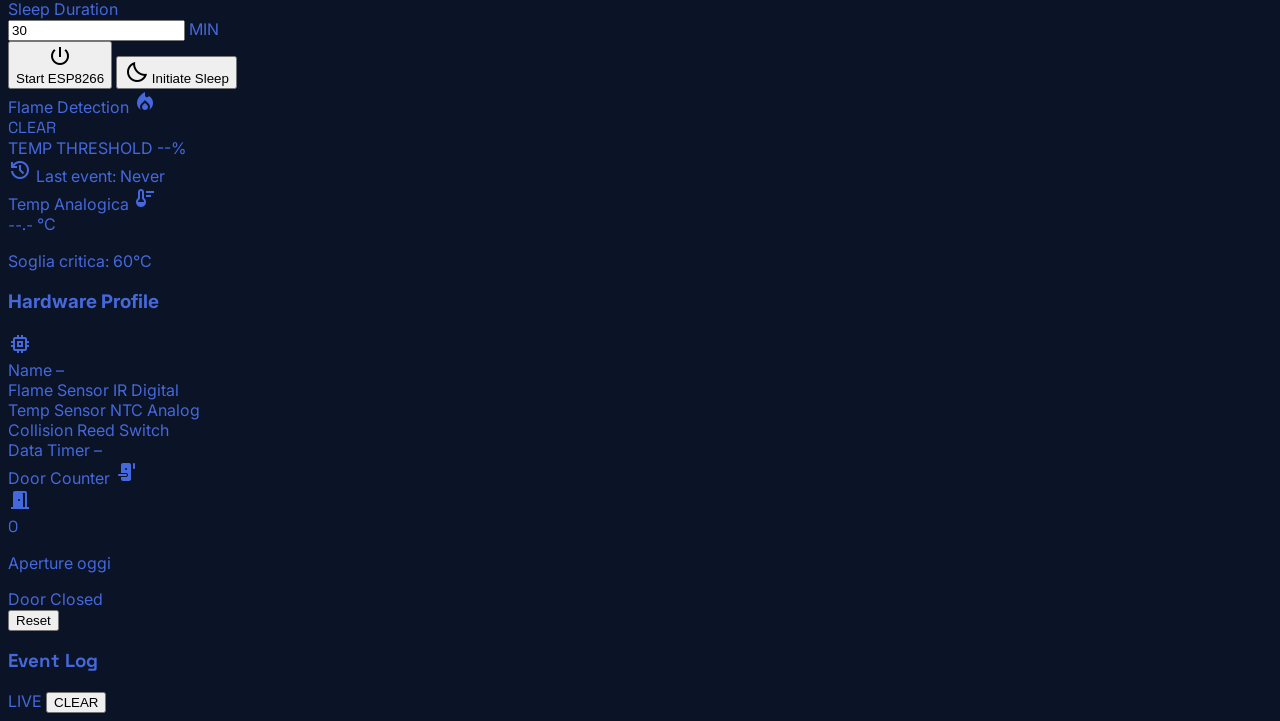
==== commit bd93330b: "Add Location in node mcu settings" ====
--- a/WebApp/index.html
+++ b/WebApp/index.html
@@ -310,6 +310,15 @@
                   >None</span
                 >
               </div>
+
+              <div class="flex justify-between items-center py-2">
+                <span class="text-sm text-on-surface-variant">Location</span>
+                <span
+                  id="mcu-location-info"
+                  class="text-sm font-mono text-on-surface"
+                  >None</span
+                >
+              </div>
             </div>
 
             <div id="set-mcu-form" class="hidden">
@@ -344,6 +353,19 @@
                 <input
                   id="mcu-timer"
                   type="number"
+                  class="bg-black/40 border border-white/10 rounded px-2 py-2 text-xs text-on-surface"
+                />
+              </div>
+
+              <div
+                class="flex justify-between items-center py-2 border-b border-outline-variant/10"
+              >
+                <span class="text-sm text-on-surface-variant"
+                  >MCU Location</span
+                >
+                <input
+                  id="mcu-location"
+                  type="text"
                   class="bg-black/40 border border-white/10 rounded px-2 py-2 text-xs text-on-surface"
                 />
               </div>
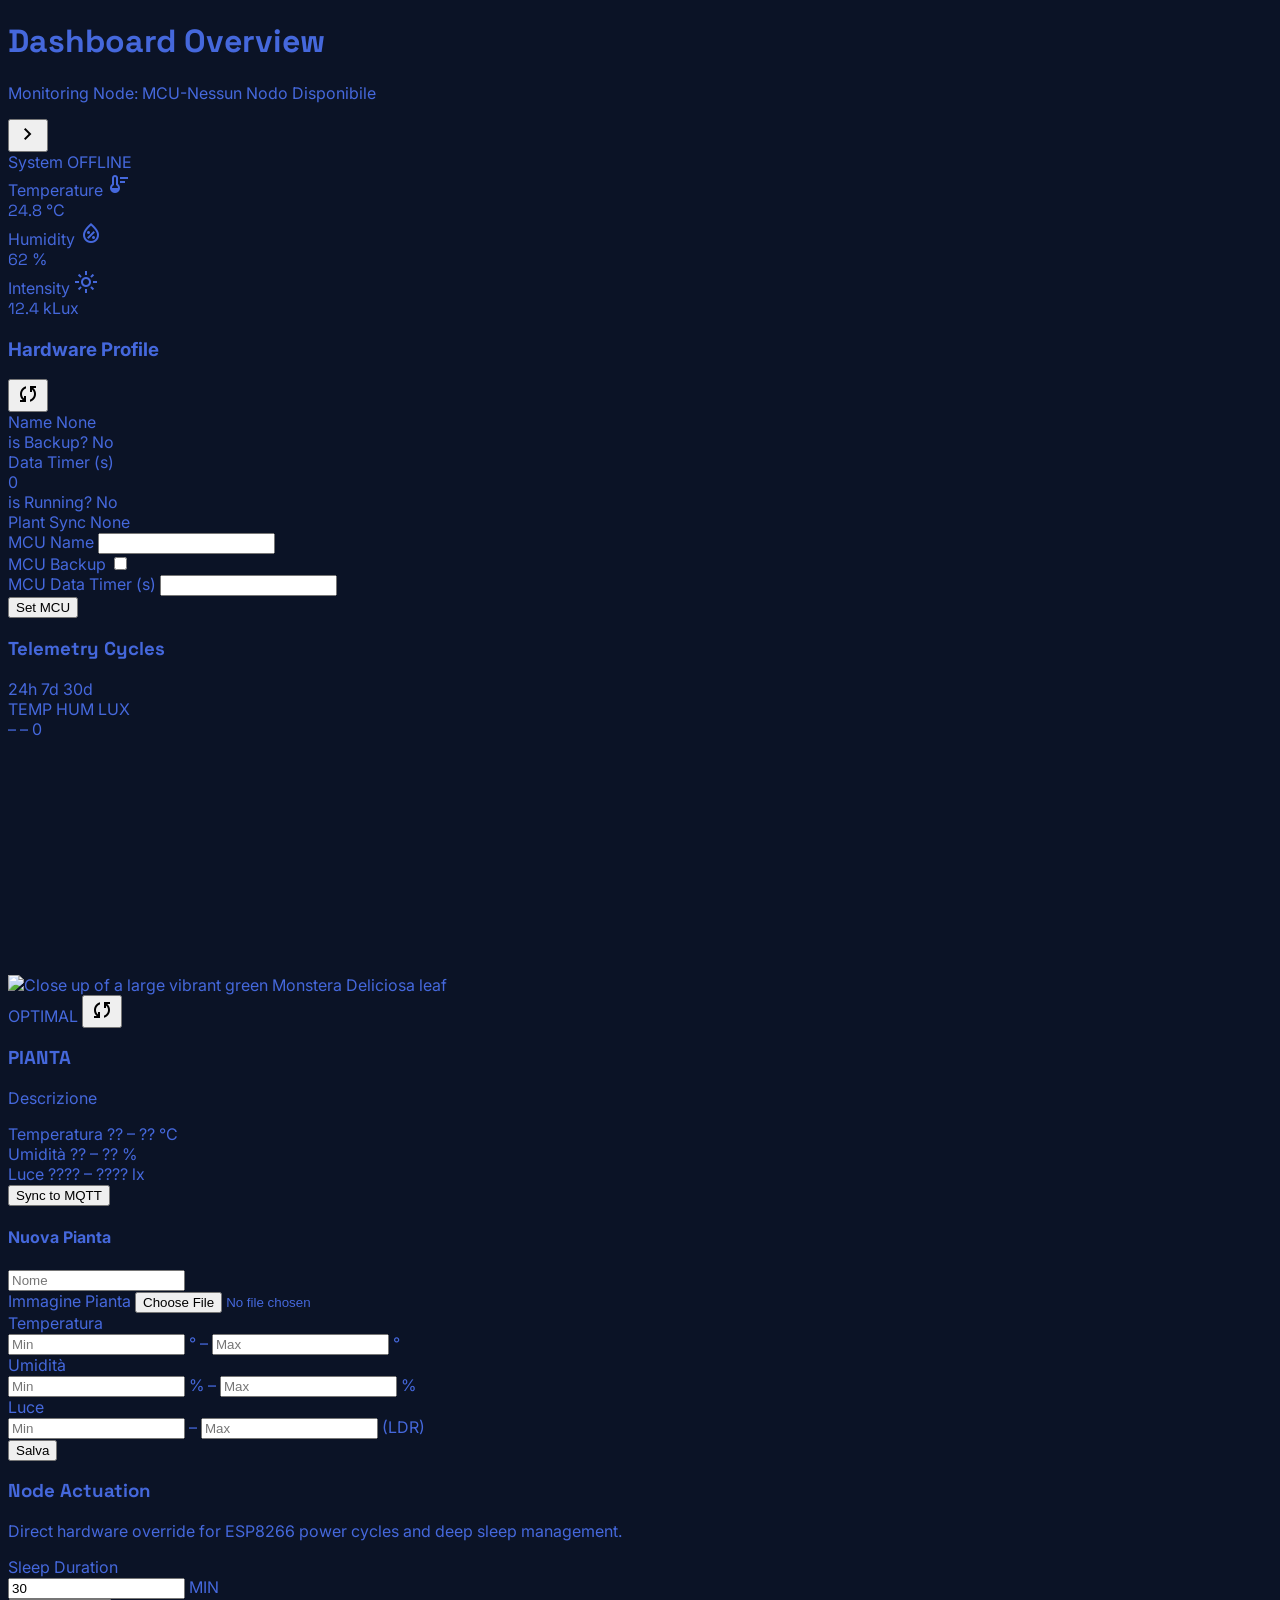
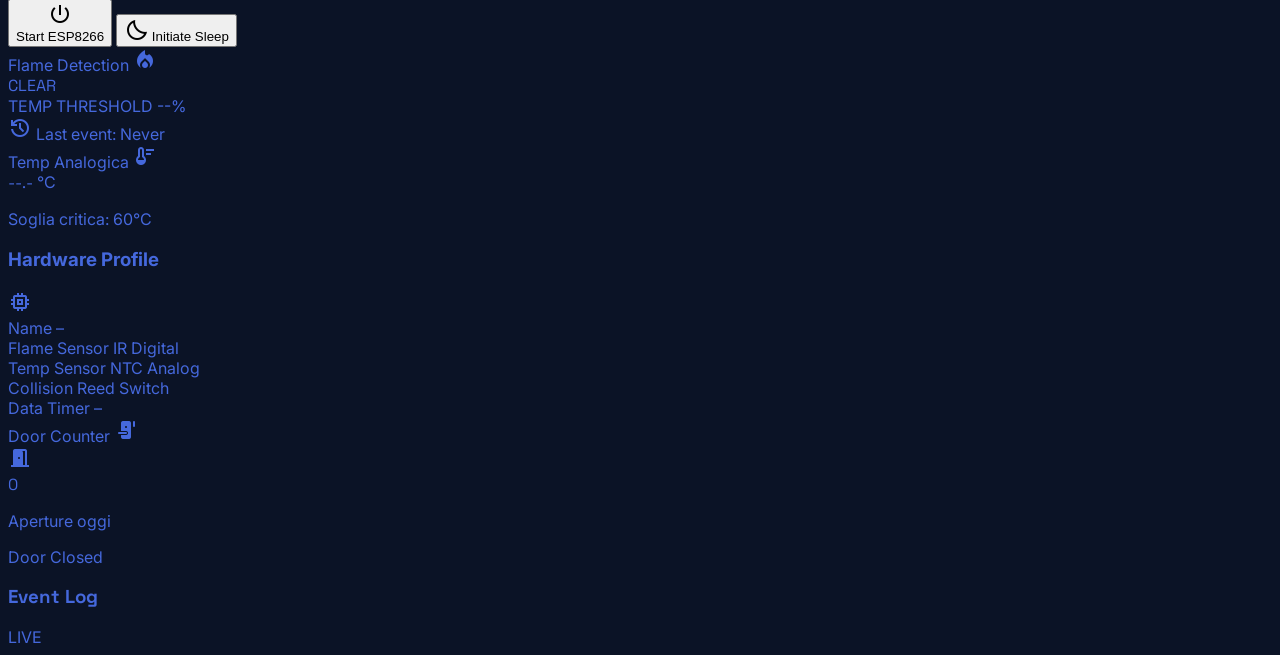
==== commit d1cfb2f5: "Security extras (#12) * Add Send security data to influx  * Add Security Queries to influx  * Add Se" ====
--- a/WebApp/index.html
+++ b/WebApp/index.html
@@ -310,15 +310,6 @@
                   >None</span
                 >
               </div>
-
-              <div class="flex justify-between items-center py-2">
-                <span class="text-sm text-on-surface-variant">Location</span>
-                <span
-                  id="mcu-location-info"
-                  class="text-sm font-mono text-on-surface"
-                  >None</span
-                >
-              </div>
             </div>
 
             <div id="set-mcu-form" class="hidden">
@@ -353,19 +344,6 @@
                 <input
                   id="mcu-timer"
                   type="number"
-                  class="bg-black/40 border border-white/10 rounded px-2 py-2 text-xs text-on-surface"
-                />
-              </div>
-
-              <div
-                class="flex justify-between items-center py-2 border-b border-outline-variant/10"
-              >
-                <span class="text-sm text-on-surface-variant"
-                  >MCU Location</span
-                >
-                <input
-                  id="mcu-location"
-                  type="text"
                   class="bg-black/40 border border-white/10 rounded px-2 py-2 text-xs text-on-surface"
                 />
               </div>
@@ -965,12 +943,6 @@
                   >Door Closed</span
                 >
               </div>
-              <button
-                id="reset-door-counter"
-                class="px-3 py-1.5 bg-surface-container-lowest border border-white/5 text-on-surface-variant text-[10px] font-bold tracking-widest uppercase rounded hover:border-primary/30 hover:text-primary transition-all"
-              >
-                Reset
-              </button>
             </div>
           </div>
 
@@ -985,12 +957,6 @@
                   class="px-3 py-1 bg-surface-container-highest rounded text-[10px] font-bold text-primary border border-primary/20"
                   >LIVE</span
                 >
-                <button
-                  id="clear-event-log"
-                  class="px-3 py-1 bg-surface-container-lowest rounded text-[10px] font-bold text-on-surface-variant hover:text-primary transition-colors"
-                >
-                  CLEAR
-                </button>
               </div>
             </div>
 
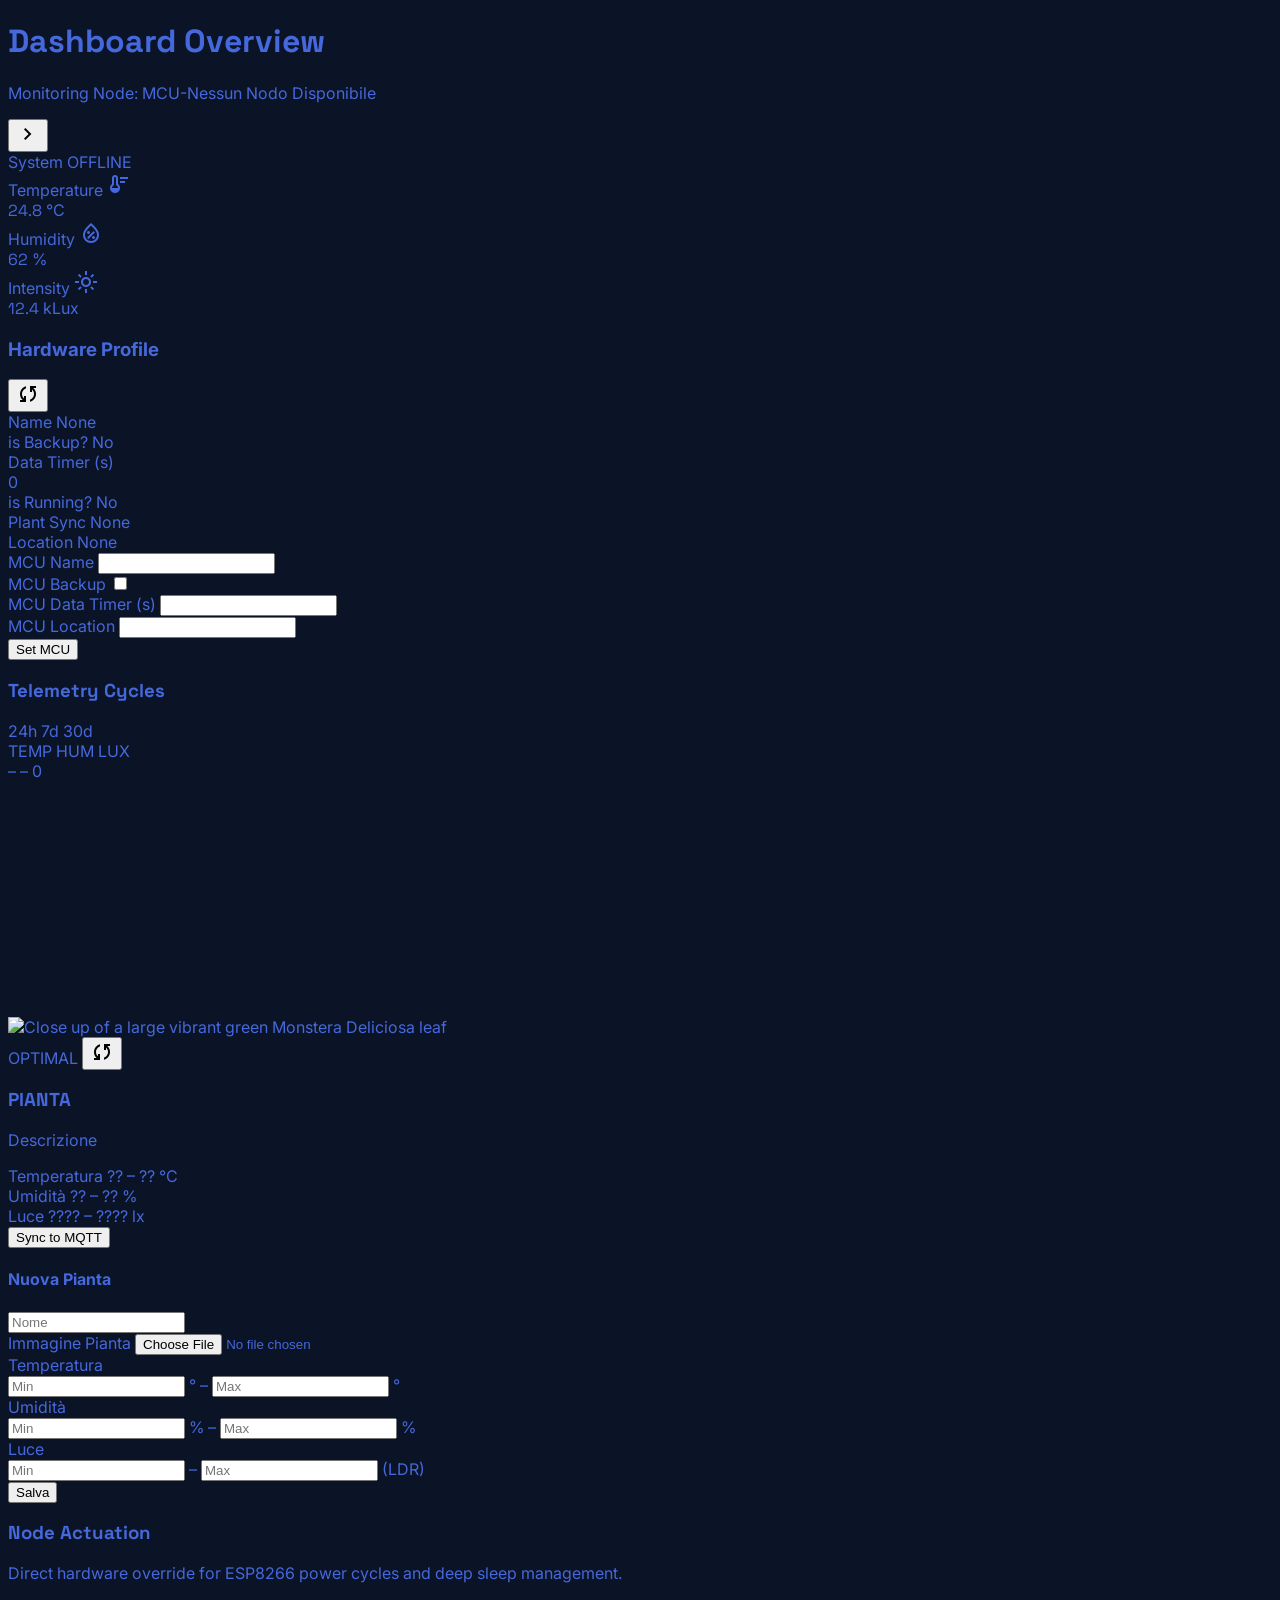
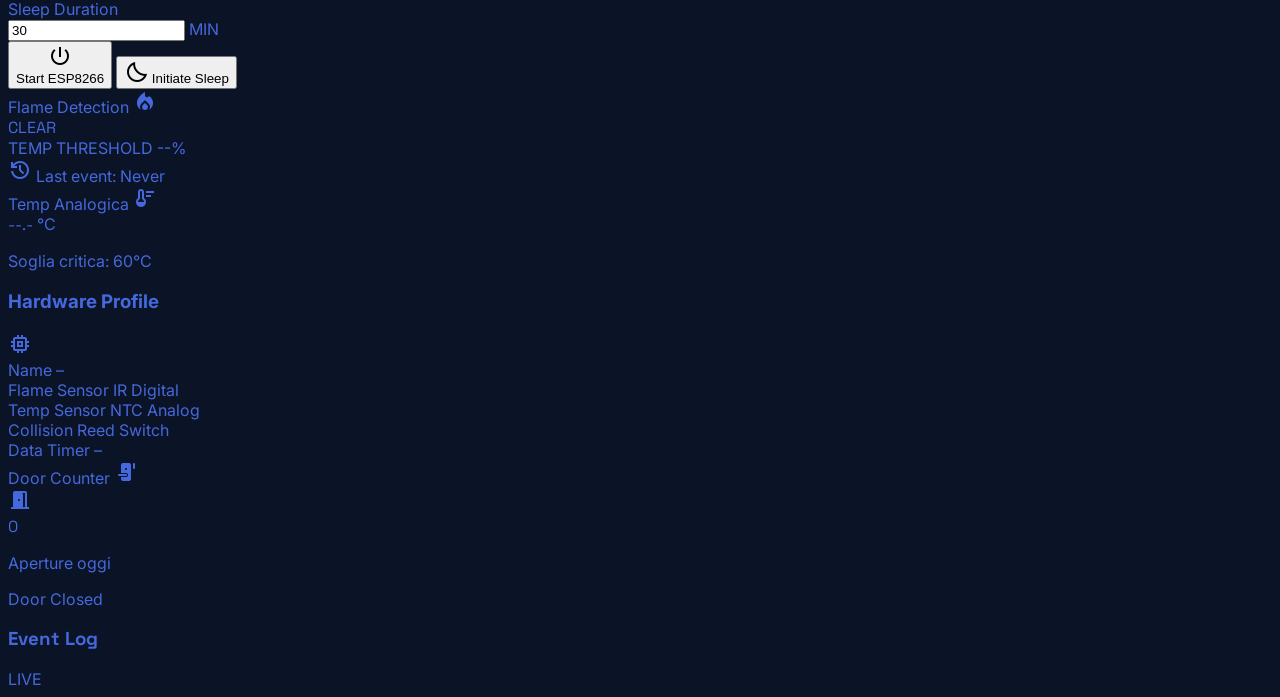
==== commit 9e817ab8: "Merge branch 'main' into weather-api" ====
--- a/WebApp/index.html
+++ b/WebApp/index.html
@@ -310,6 +310,15 @@
                   >None</span
                 >
               </div>
+
+              <div class="flex justify-between items-center py-2">
+                <span class="text-sm text-on-surface-variant">Location</span>
+                <span
+                  id="mcu-location-info"
+                  class="text-sm font-mono text-on-surface"
+                  >None</span
+                >
+              </div>
             </div>
 
             <div id="set-mcu-form" class="hidden">
@@ -344,6 +353,19 @@
                 <input
                   id="mcu-timer"
                   type="number"
+                  class="bg-black/40 border border-white/10 rounded px-2 py-2 text-xs text-on-surface"
+                />
+              </div>
+
+              <div
+                class="flex justify-between items-center py-2 border-b border-outline-variant/10"
+              >
+                <span class="text-sm text-on-surface-variant"
+                  >MCU Location</span
+                >
+                <input
+                  id="mcu-location"
+                  type="text"
                   class="bg-black/40 border border-white/10 rounded px-2 py-2 text-xs text-on-surface"
                 />
               </div>
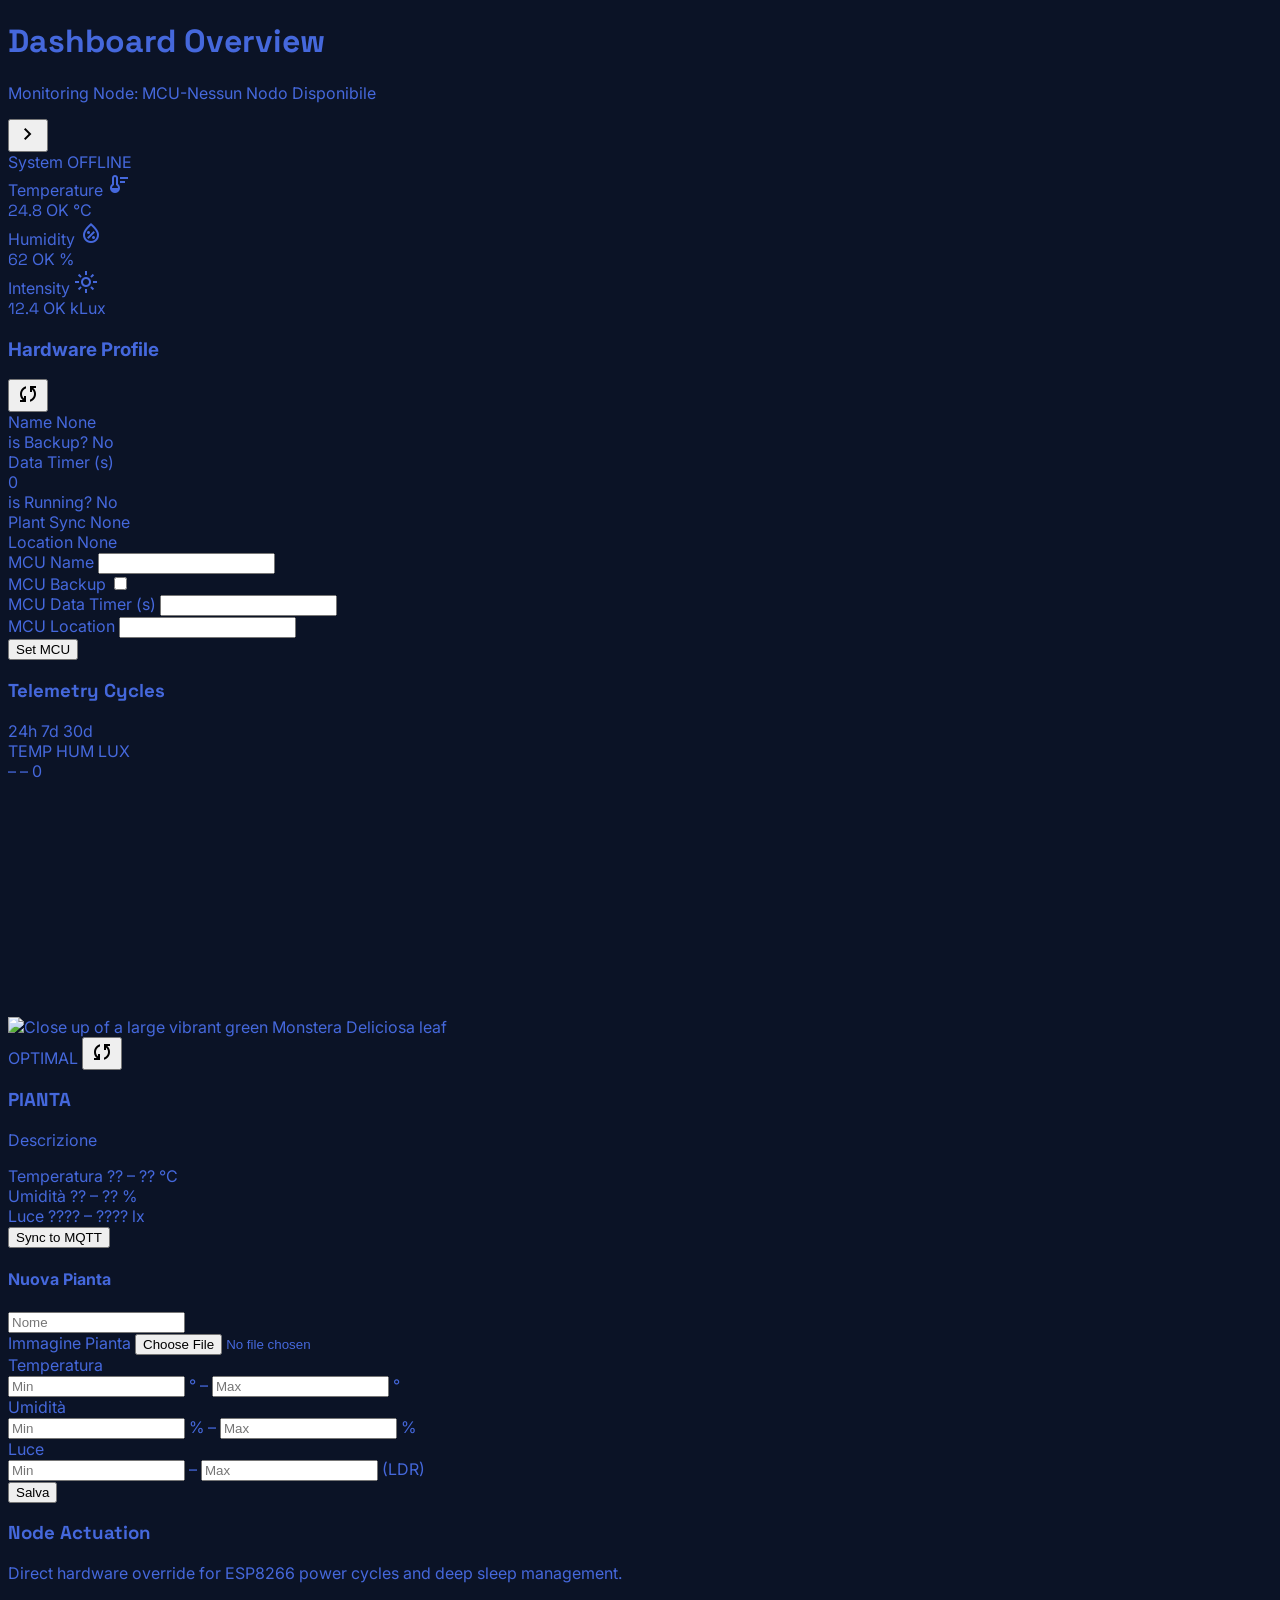
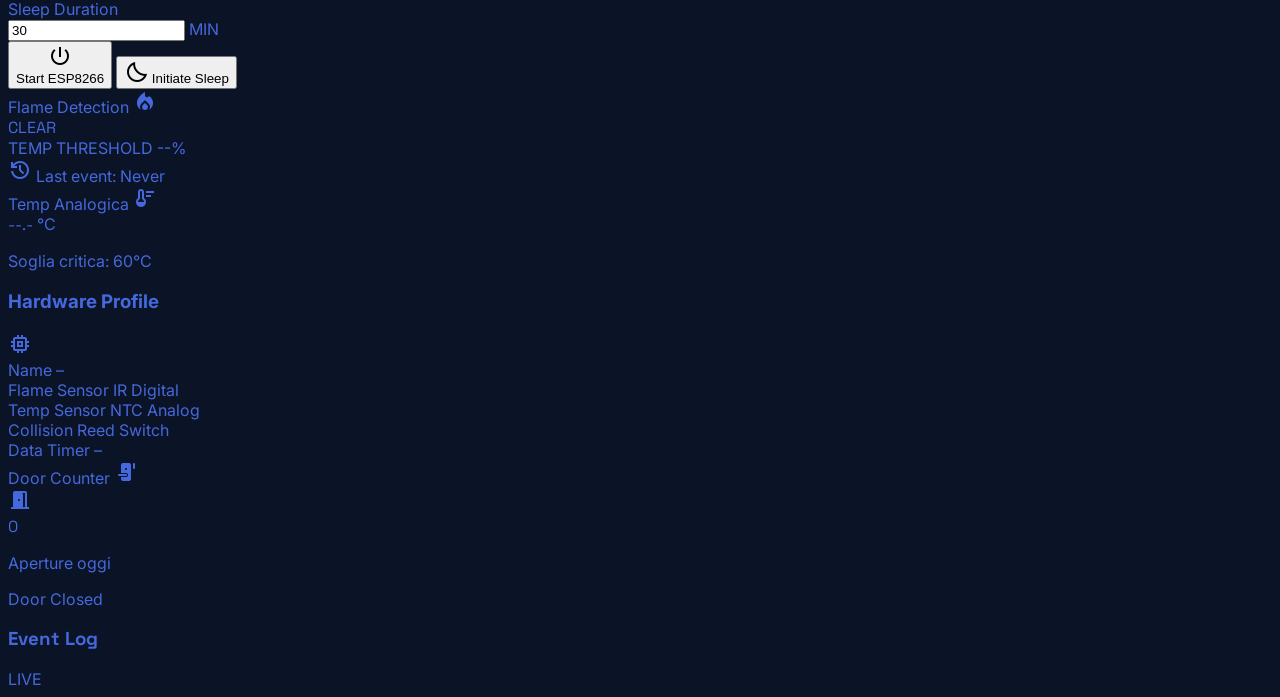
==== commit 8897f593: "Add VFX to latest plant data" ====
--- a/WebApp/index.html
+++ b/WebApp/index.html
@@ -148,7 +148,8 @@
           <div class="md:col-span-8 grid grid-cols-1 sm:grid-cols-3 gap-6">
             <!-- Temperature -->
             <div
-              class="bg-surface-container-high p-6 rounded-xl hover:bg-surface-container-highest transition-colors duration-200"
+              id="card-temp"
+              class="bg-surface-container-high p-6 rounded-xl border-l-4 border-transparent hover:bg-surface-container-highest transition-colors duration-200"
             >
               <div class="flex justify-between items-start mb-4">
                 <span
@@ -165,18 +166,19 @@
                   class="font-headline text-5xl font-light text-on-surface"
                   >24.8</span
                 >
+                <span
+                  id="plant-temp-badge"
+                  class="ml-2 text-[10px] font-bold px-2 py-0.5 rounded-full bg-primary/15 text-primary"
+                  >OK</span
+                >
                 <span class="text-on-surface-variant text-xl">°C</span>
-              </div>
-              <div
-                class="mt-4 h-1 bg-surface-container-lowest rounded-full overflow-hidden"
-              >
-                <div class="h-full bg-primary w-[10%]"></div>
               </div>
             </div>
 
             <!-- Humidity -->
             <div
-              class="bg-surface-container-high p-6 rounded-xl hover:bg-surface-container-highest transition-colors duration-200"
+              id="card-hum"
+              class="bg-surface-container-high p-6 rounded-xl border-l-4 border-transparent hover:bg-surface-container-highest transition-colors duration-200"
             >
               <div class="flex justify-between items-start mb-4">
                 <span
@@ -193,18 +195,19 @@
                   class="font-headline text-5xl font-light text-on-surface"
                   >62</span
                 >
+                <span
+                  id="plant-hum-badge"
+                  class="ml-2 text-[10px] font-bold px-2 py-0.5 rounded-full bg-primary/15 text-primary"
+                  >OK</span
+                >
                 <span class="text-on-surface-variant text-xl">%</span>
-              </div>
-              <div
-                class="mt-4 h-1 bg-surface-container-lowest rounded-full overflow-hidden"
-              >
-                <div class="h-full bg-secondary w-[80%]"></div>
               </div>
             </div>
 
             <!-- Light Intensity -->
             <div
-              class="bg-surface-container-high p-6 rounded-xl hover:bg-surface-container-highest transition-colors duration-200"
+              id="card-lux"
+              class="bg-surface-container-high p-6 rounded-xl border-l-4 border-transparent hover:bg-surface-container-highest transition-colors duration-200"
             >
               <div class="flex justify-between items-start mb-4">
                 <span
@@ -221,12 +224,12 @@
                   class="font-headline text-5xl font-light text-on-surface"
                   >12.4</span
                 >
+                <span
+                  id="plant-lux-badge"
+                  class="ml-2 text-[10px] font-bold px-2 py-0.5 rounded-full bg-primary/15 text-primary"
+                  >OK</span
+                >
                 <span class="text-on-surface-variant text-xl">kLux</span>
-              </div>
-              <div
-                class="mt-4 h-1 bg-surface-container-lowest rounded-full overflow-hidden"
-              >
-                <div class="h-full bg-tertiary w-[45%]"></div>
               </div>
             </div>
           </div>
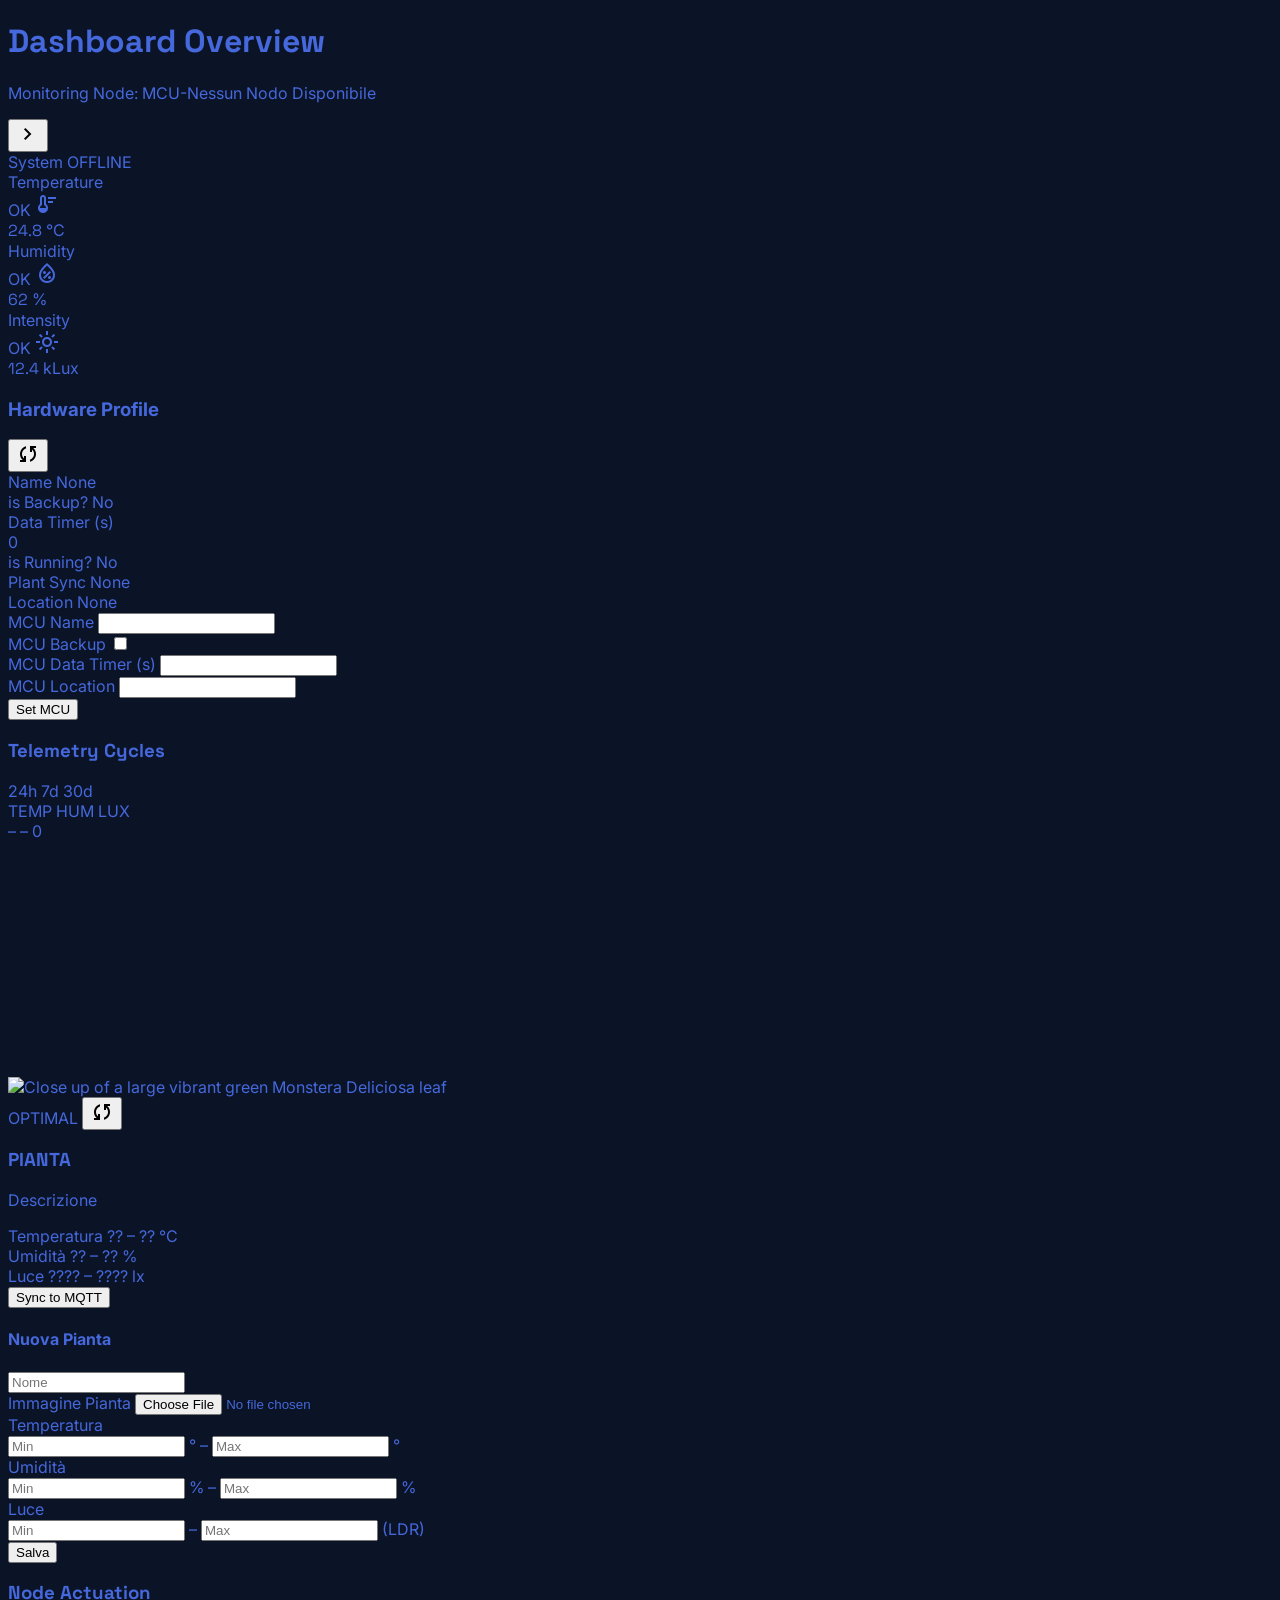
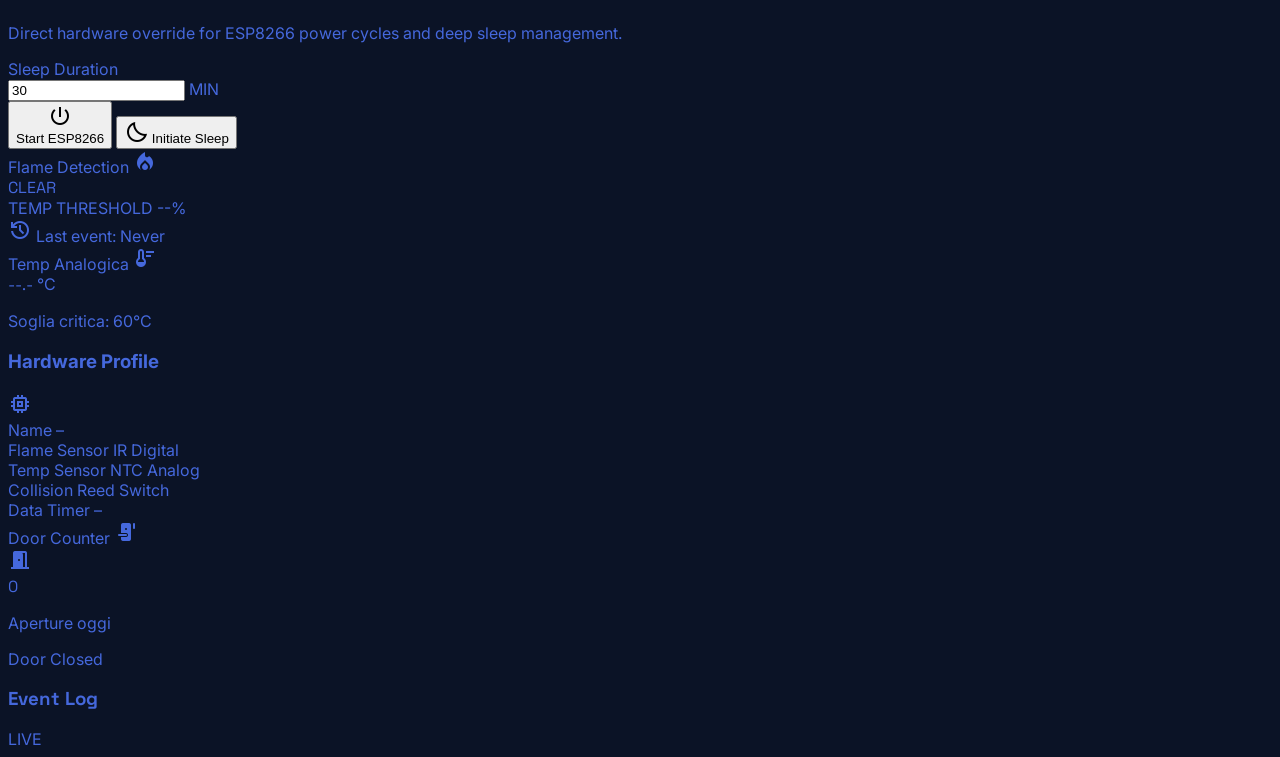
==== commit c118f20a: "Update the html, improve visually" ====
--- a/WebApp/index.html
+++ b/WebApp/index.html
@@ -151,27 +151,29 @@
               id="card-temp"
               class="bg-surface-container-high p-6 rounded-xl border-l-4 border-transparent hover:bg-surface-container-highest transition-colors duration-200"
             >
-              <div class="flex justify-between items-start mb-4">
+              <div class="flex justify-between items-center mb-6">
                 <span
                   class="text-xs font-bold tracking-widest text-on-surface-variant uppercase"
                   >Temperature</span
                 >
-                <span class="material-symbols-outlined text-primary"
-                  >thermostat</span
-                >
-              </div>
-              <div class="flex items-baseline gap-2">
+                <div class="flex items-center gap-2">
+                  <span
+                    id="plant-temp-badge"
+                    class="text-[10px] font-bold px-2 py-0.5 rounded-full bg-primary/15 text-primary"
+                    >OK</span
+                  >
+                  <span class="material-symbols-outlined text-primary"
+                    >thermostat</span
+                  >
+                </div>
+              </div>
+              <div class="flex items-baseline justify-center gap-2">
                 <span
                   id="plant-temp"
-                  class="font-headline text-5xl font-light text-on-surface"
+                  class="font-headline text-6xl font-light text-on-surface"
                   >24.8</span
                 >
-                <span
-                  id="plant-temp-badge"
-                  class="ml-2 text-[10px] font-bold px-2 py-0.5 rounded-full bg-primary/15 text-primary"
-                  >OK</span
-                >
-                <span class="text-on-surface-variant text-xl">°C</span>
+                <span class="text-on-surface-variant text-2xl">°C</span>
               </div>
             </div>
 
@@ -180,27 +182,29 @@
               id="card-hum"
               class="bg-surface-container-high p-6 rounded-xl border-l-4 border-transparent hover:bg-surface-container-highest transition-colors duration-200"
             >
-              <div class="flex justify-between items-start mb-4">
+              <div class="flex justify-between items-center mb-6">
                 <span
                   class="text-xs font-bold tracking-widest text-on-surface-variant uppercase"
                   >Humidity</span
                 >
-                <span class="material-symbols-outlined text-secondary"
-                  >humidity_percentage</span
-                >
-              </div>
-              <div class="flex items-baseline gap-2">
+                <div class="flex items-center gap-2">
+                  <span
+                    id="plant-hum-badge"
+                    class="text-[10px] font-bold px-2 py-0.5 rounded-full bg-primary/15 text-primary"
+                    >OK</span
+                  >
+                  <span class="material-symbols-outlined text-secondary"
+                    >humidity_percentage</span
+                  >
+                </div>
+              </div>
+              <div class="flex items-baseline justify-center gap-2">
                 <span
                   id="plant-hum"
-                  class="font-headline text-5xl font-light text-on-surface"
+                  class="font-headline text-6xl font-light text-on-surface"
                   >62</span
                 >
-                <span
-                  id="plant-hum-badge"
-                  class="ml-2 text-[10px] font-bold px-2 py-0.5 rounded-full bg-primary/15 text-primary"
-                  >OK</span
-                >
-                <span class="text-on-surface-variant text-xl">%</span>
+                <span class="text-on-surface-variant text-2xl">%</span>
               </div>
             </div>
 
@@ -209,27 +213,29 @@
               id="card-lux"
               class="bg-surface-container-high p-6 rounded-xl border-l-4 border-transparent hover:bg-surface-container-highest transition-colors duration-200"
             >
-              <div class="flex justify-between items-start mb-4">
+              <div class="flex justify-between items-center mb-6">
                 <span
                   class="text-xs font-bold tracking-widest text-on-surface-variant uppercase"
                   >Intensity</span
                 >
-                <span class="material-symbols-outlined text-tertiary"
-                  >light_mode</span
-                >
-              </div>
-              <div class="flex items-baseline gap-2">
+                <div class="flex items-center gap-2">
+                  <span
+                    id="plant-lux-badge"
+                    class="text-[10px] font-bold px-2 py-0.5 rounded-full bg-primary/15 text-primary"
+                    >OK</span
+                  >
+                  <span class="material-symbols-outlined text-tertiary"
+                    >light_mode</span
+                  >
+                </div>
+              </div>
+              <div class="flex items-baseline justify-center gap-2">
                 <span
                   id="plant-lux"
-                  class="font-headline text-5xl font-light text-on-surface"
+                  class="font-headline text-6xl font-light text-on-surface"
                   >12.4</span
                 >
-                <span
-                  id="plant-lux-badge"
-                  class="ml-2 text-[10px] font-bold px-2 py-0.5 rounded-full bg-primary/15 text-primary"
-                  >OK</span
-                >
-                <span class="text-on-surface-variant text-xl">kLux</span>
+                <span class="text-on-surface-variant text-2xl">kLux</span>
               </div>
             </div>
           </div>
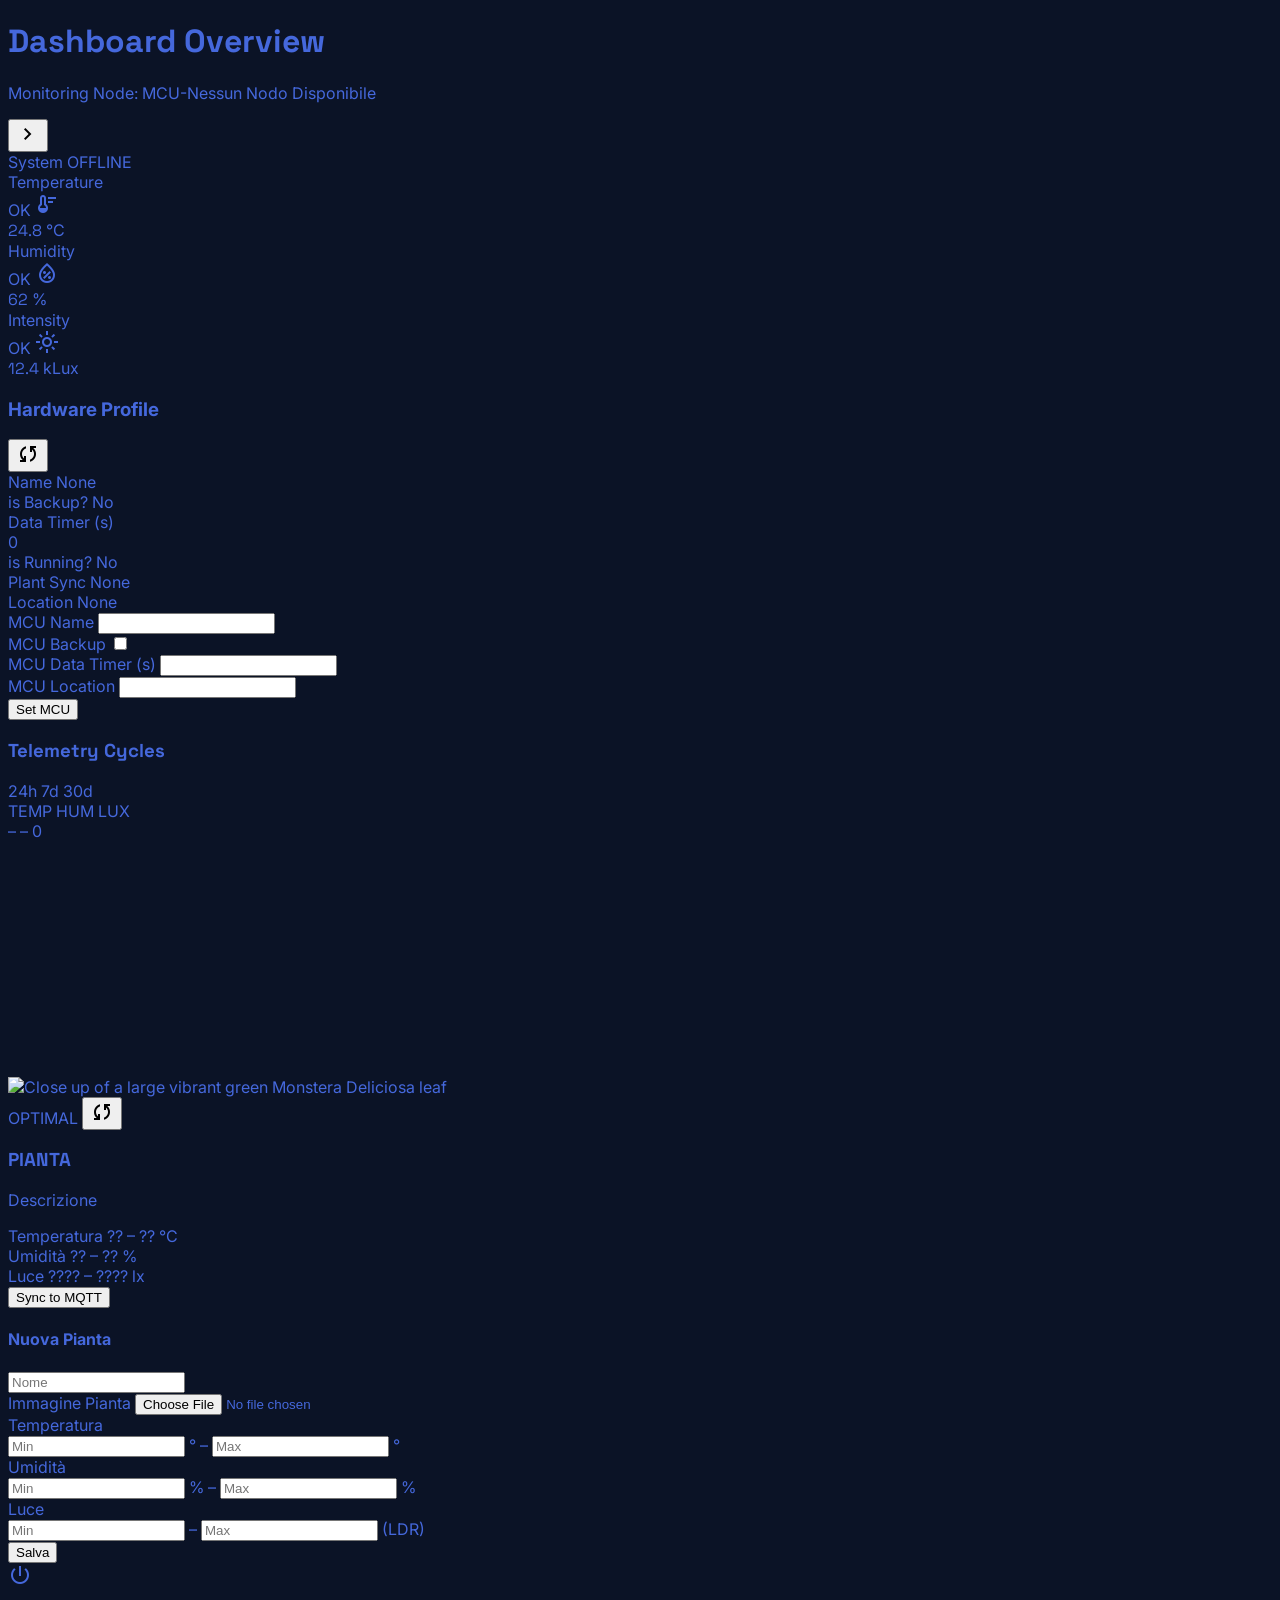
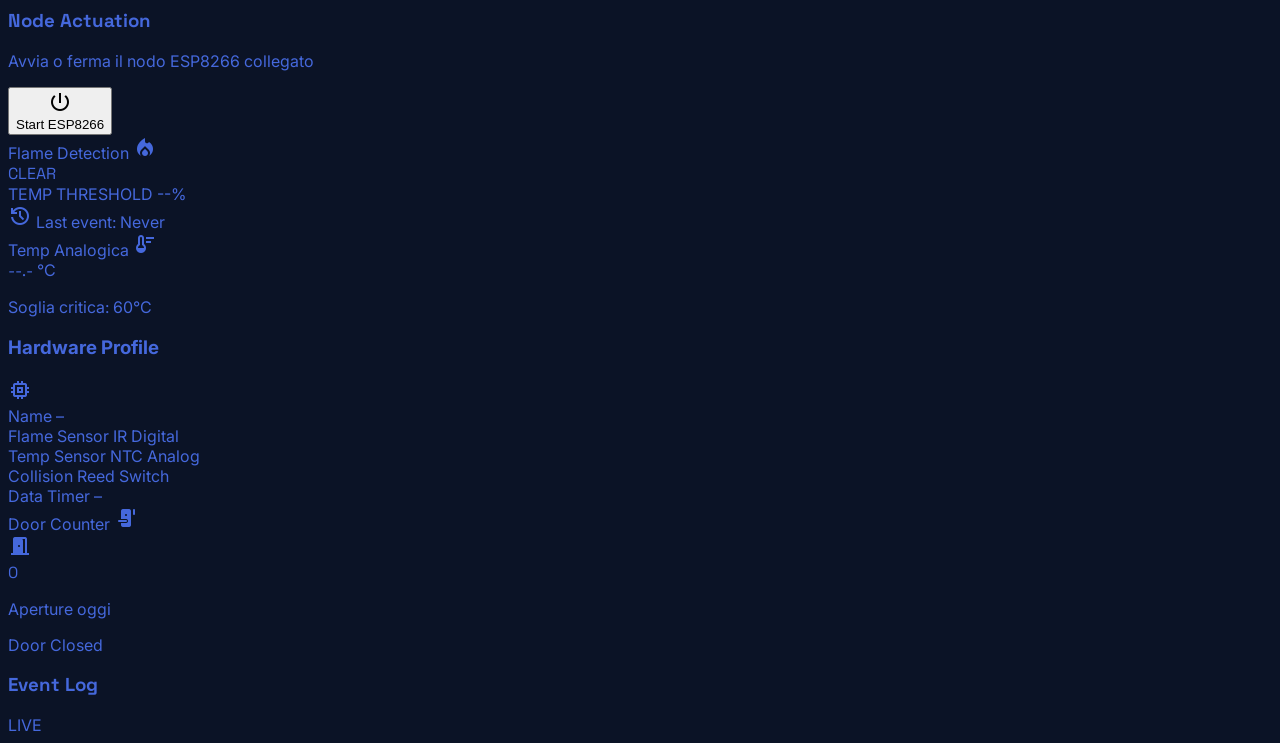
==== commit 065f3e7c: "Update start-stop visually in frontend" ====
--- a/WebApp/index.html
+++ b/WebApp/index.html
@@ -701,57 +701,37 @@
 
           <!-- ── Row 3: Node Actuation (Full Width) ── -->
           <div
-            class="md:col-span-12 bg-surface-container-high p-8 rounded-xl flex flex-col lg:flex-row items-center gap-10"
+            class="md:col-span-12 bg-surface-container-high p-8 rounded-xl flex flex-col sm:flex-row items-center gap-8"
           >
-            <div class="lg:w-1/3">
-              <h3 class="font-headline text-xl font-bold text-on-surface mb-2">
-                Node Actuation
-              </h3>
-              <p class="text-sm text-on-surface-variant">
-                Direct hardware override for ESP8266 power cycles and deep sleep
-                management.
-              </p>
-            </div>
-            <div class="flex-1 grid grid-cols-1 sm:grid-cols-3 gap-6 w-full">
-              <!-- Sleep Duration Input -->
-              <div class="space-y-2">
-                <label
-                  class="text-[10px] font-bold tracking-widest text-on-surface-variant uppercase ml-1"
-                >
-                  Sleep Duration
-                </label>
-                <div class="relative">
-                  <input
-                    class="w-full bg-surface-container-lowest border-0 border-b-2 border-outline-variant/20 focus:border-primary focus:ring-0 text-on-surface font-mono py-3 px-4"
-                    type="number"
-                    value="30"
-                  />
-                  <span
-                    class="absolute right-4 top-1/2 -translate-y-1/2 text-[10px] text-on-surface-variant uppercase font-bold"
-                  >
-                    MIN
-                  </span>
-                </div>
-              </div>
-
-              <!-- Start Node Button -->
+            <div class="flex items-center gap-4 sm:w-auto">
+              <div
+                class="w-12 h-12 rounded-full bg-primary/10 flex items-center justify-center shrink-0"
+              >
+                <span class="material-symbols-outlined text-primary text-xl"
+                  >power_settings_new</span
+                >
+              </div>
+              <div>
+                <h3
+                  class="font-headline text-lg font-bold text-on-surface leading-tight"
+                >
+                  Node Actuation
+                </h3>
+                <p class="text-xs text-on-surface-variant mt-0.5">
+                  Avvia o ferma il nodo ESP8266 collegato
+                </p>
+              </div>
+            </div>
+            <div class="flex-1 flex justify-center sm:justify-end">
               <button
                 id="start-esp"
                 data-field="START"
-                class="bg-gradient-to-br from-primary to-primary-container text-on-primary rounded-md font-bold text-sm tracking-widest uppercase h-[52px] mt-auto flex items-center justify-center gap-2 active:scale-95 transition-all"
-              >
-                <span class="material-symbols-outlined"
+                class="w-full sm:w-auto px-8 bg-gradient-to-br from-primary to-primary-container text-on-primary rounded-lg font-bold text-sm tracking-widest uppercase h-[48px] flex items-center justify-center gap-2 hover:shadow-lg hover:shadow-primary/20 active:scale-95 transition-all"
+              >
+                <span class="material-symbols-outlined text-xl"
                   >power_settings_new</span
                 >
                 <div id="start-stop-text">Start ESP8266</div>
-              </button>
-
-              <!-- Initiate Sleep Button -->
-              <button
-                class="bg-surface-container-highest border border-outline-variant/30 text-on-surface rounded-md font-bold text-sm tracking-widest uppercase h-[52px] mt-auto flex items-center justify-center gap-2 hover:bg-surface-bright active:scale-95 transition-all"
-              >
-                <span class="material-symbols-outlined">bedtime</span>
-                Initiate Sleep
               </button>
             </div>
           </div>
